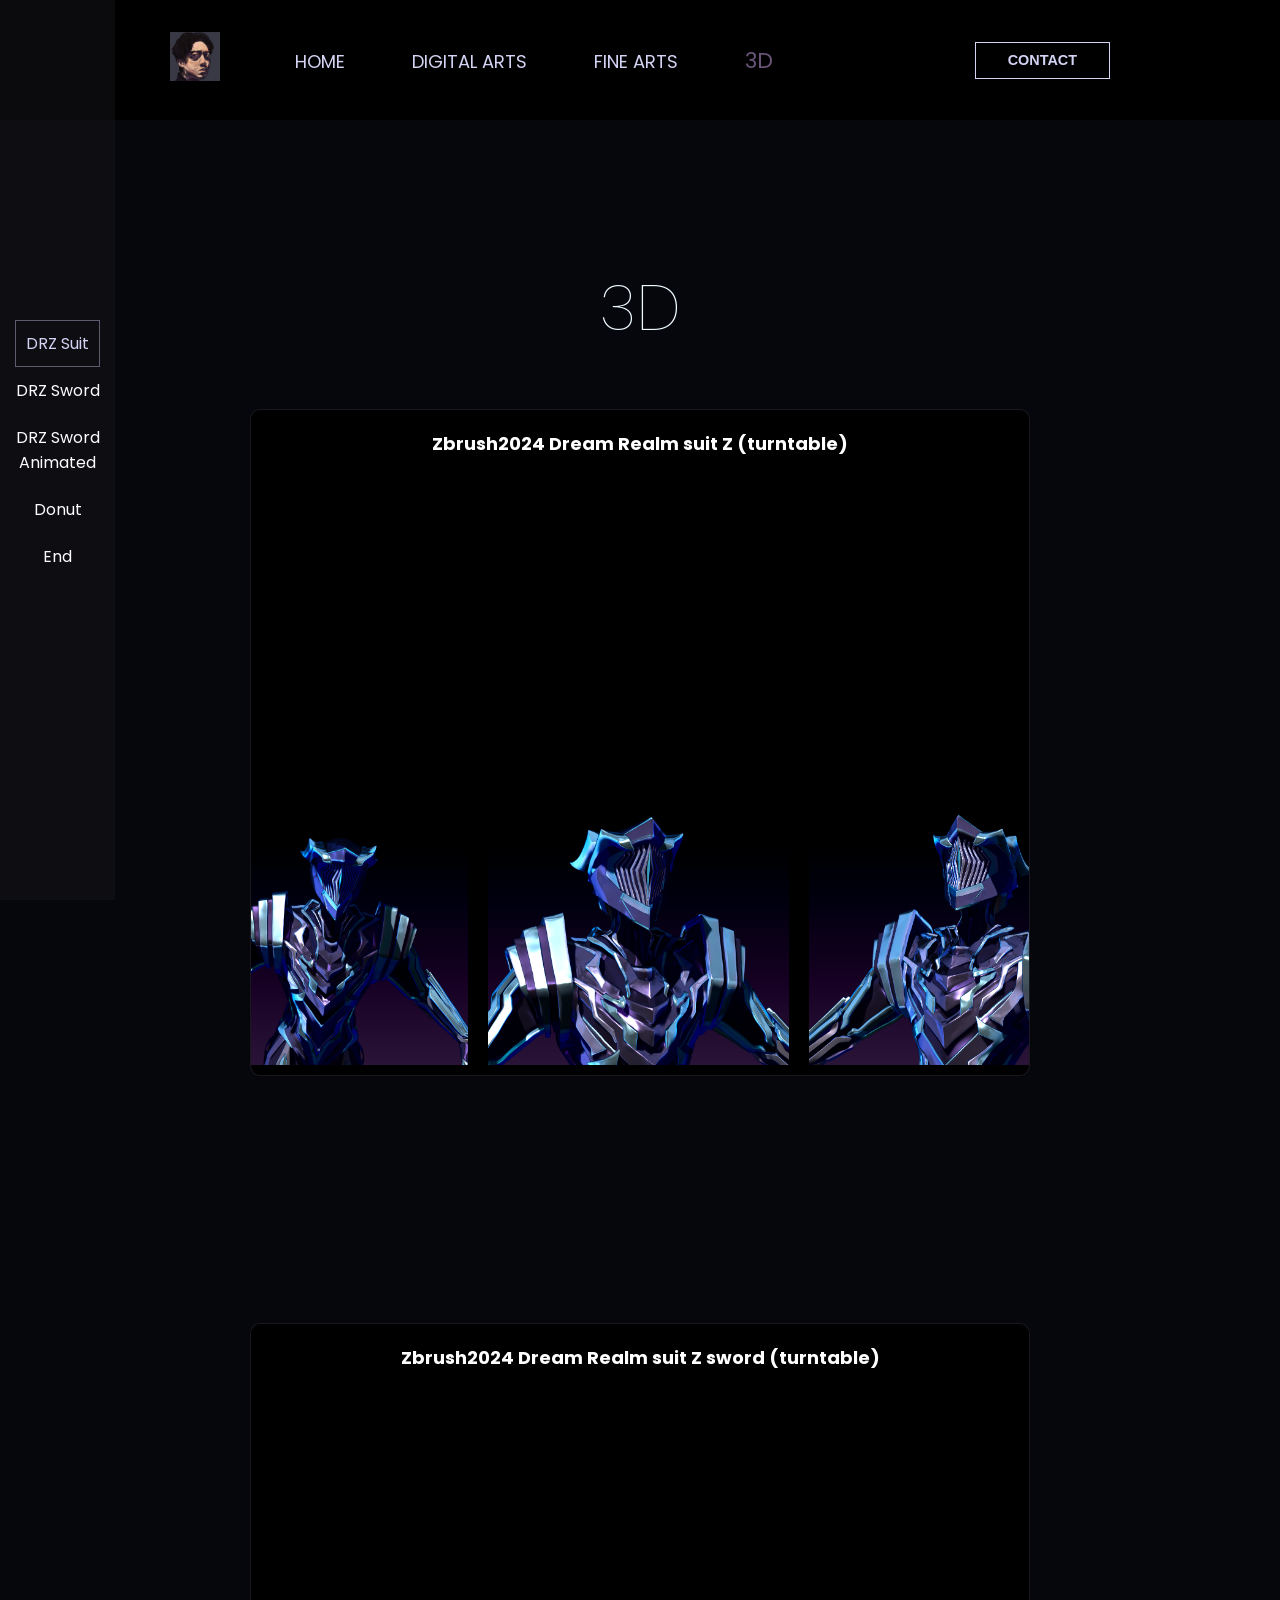
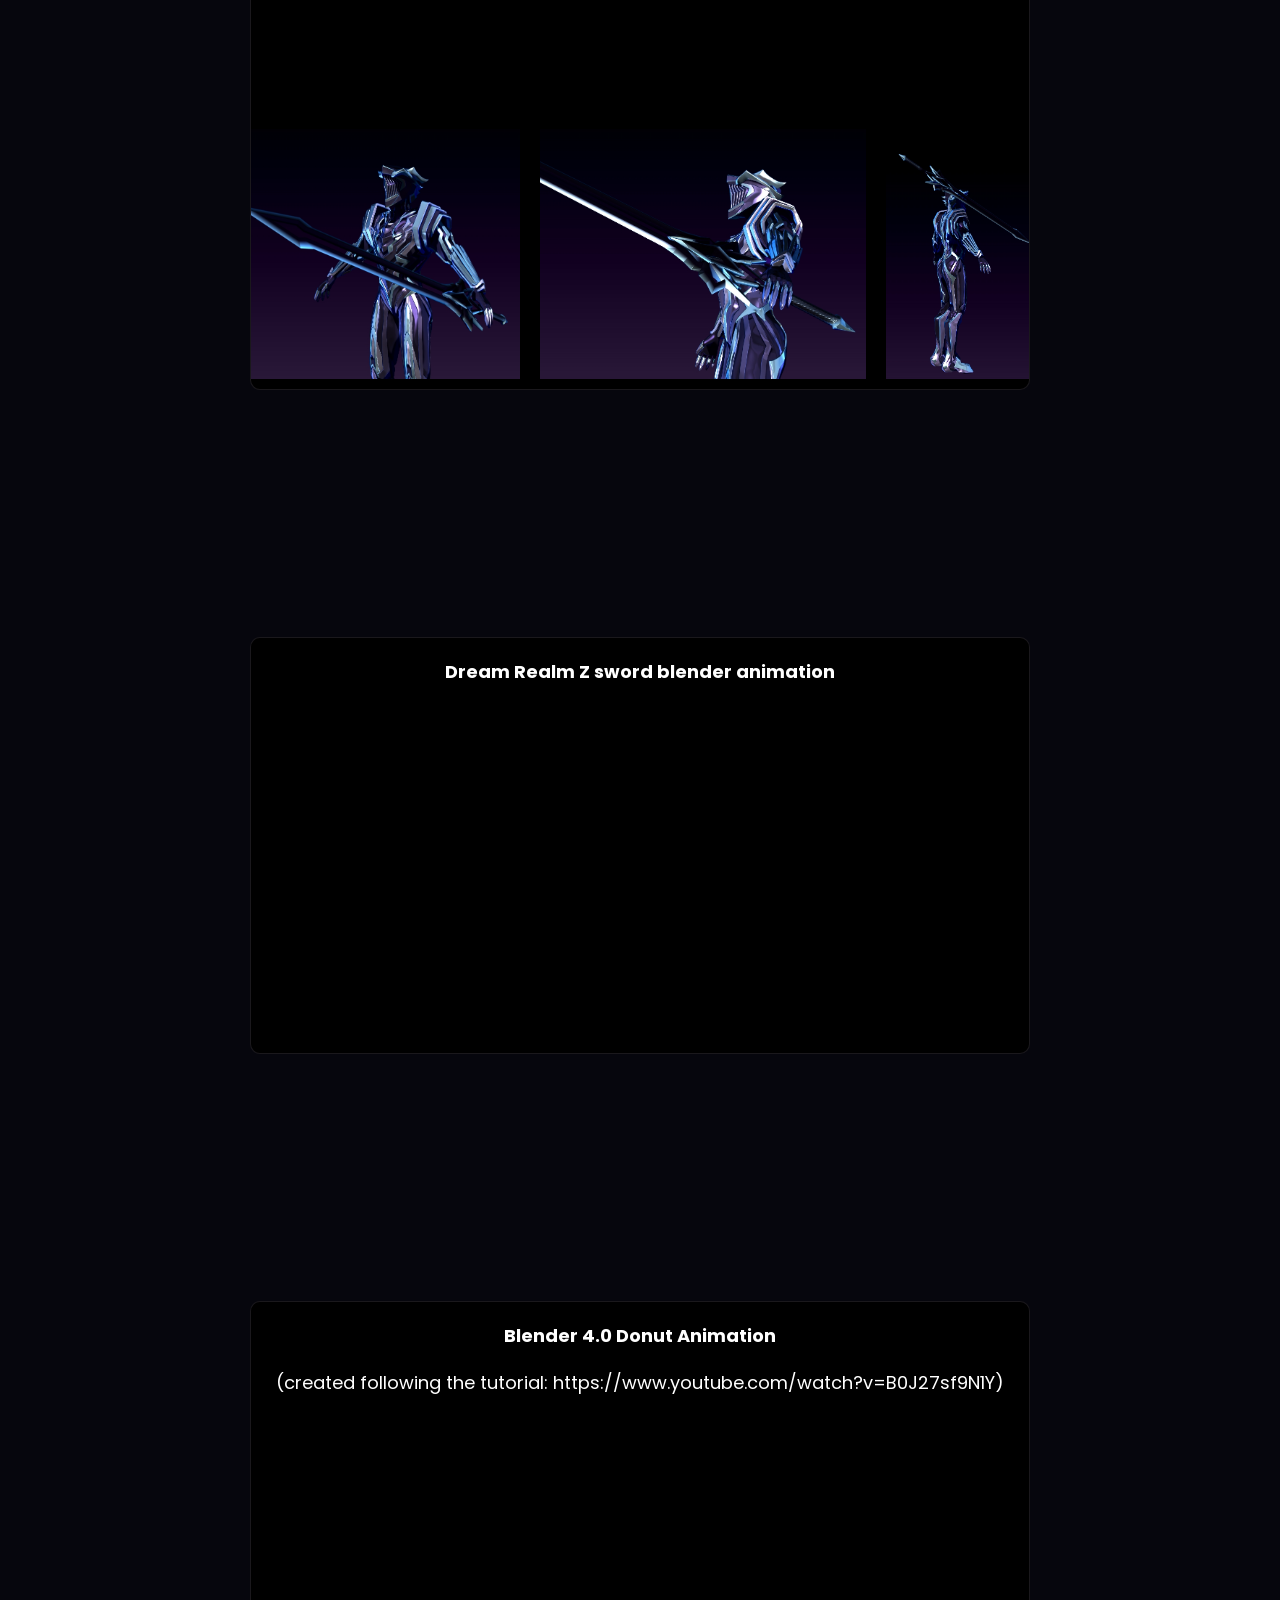
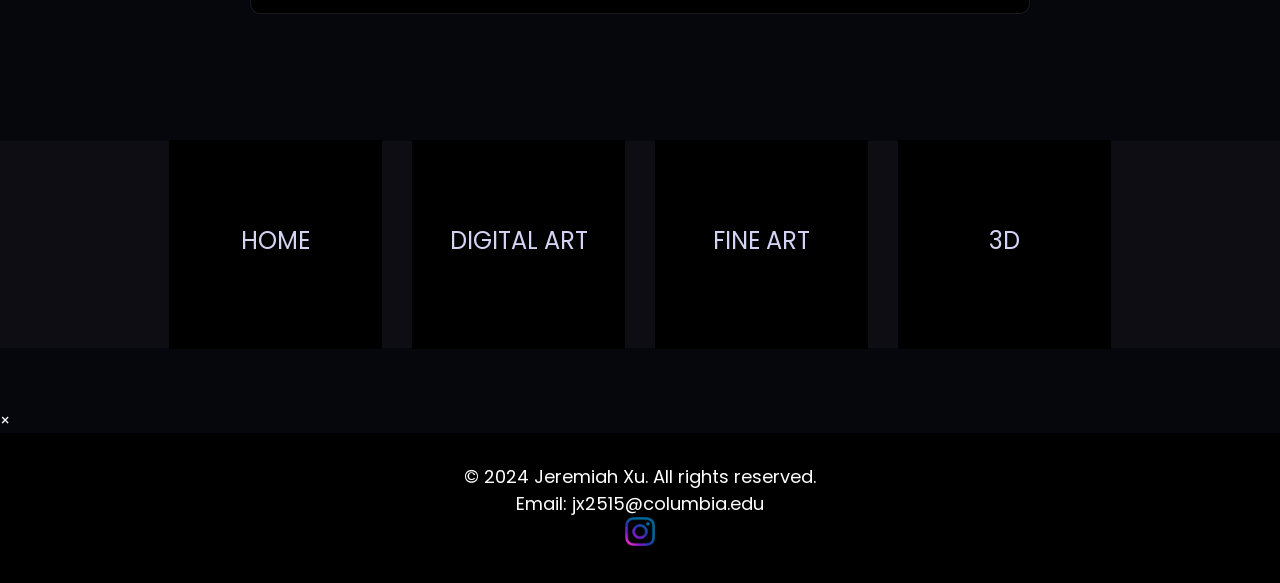
==== 3d.html @ 635a320e "web1.0" ====
<!DOCTYPE html>
<html lang="en">
<head>
    <meta charset="UTF-8">
    <meta name="viewport" content="width=device-width, initial-scale=1.0">
    <title>Fine Arts - Jeremiah Xu</title>
    <link rel="stylesheet" href="https://fonts.googleapis.com/css2?family=Poppins:wght@100;600&family=Lato:wght@400;600&display=swap">
    <link rel="stylesheet" href="styles.css">
    <style>

        .content {
            height: auto;
            padding: 10%px;
            margin-bottom: 0px; /* Adjust this value as needed */
        }

        .services {
            height: auto;
            padding: 0px;
            margin-bottom: 60px; /* Adjust this value as needed */
        }

        body {
            font-family: 'Poppins', sans-serif;
            margin: 0;
            padding: 0;
        }

        .gallery-item {
            flex-direction: column;
            align-items: center;
            justify-content: center;
            overflow: hidden;
            transition: transform 0.3s;
            text-align: center;
            background-color: var(--bgDark);
            color: #ffffff;
            display: inline-block;
            width:75%;
            height:auto;
            padding:10px;
            border: 1px solid rgba(56, 52, 60, 0.467);
            border-radius: 10px;
        }

        .gallery-item:hover {
            transform: scale(1.05);
        }

        .gallery-item figcaption {
            padding: 10px;
            font-size: 18px;
        }

        /* Video and image container styles */
        .media-container {
            display: flex;
            align-items: center;
            justify-content: center;
            gap: 20px; /* Space between video and images */
        }

        .media-container video {
            width: 70%; /* Adjust width as needed */
            max-width: 640px; /* Adjust max-width as needed */
            height: auto; /* Maintain aspect ratio */
            display: flex;
        }

        .media-container .image-container {
            flex: 0 0 calc(33% - 20px);
            display: flex;
            gap: 20px; /* Space between images */
        }

        .media-container .image-container img {
            width: auto; /* Adjust image width as needed */
            height: auto; /* Maintain aspect ratio */
            max-height: 250px;
            display: block;
        }
    </style>
</head>
<body>
    <header>
        <div class="container">
            <nav class="flex items-centre justify-between">
                <div class="left flex justify-right">
                    <div class="logo">
                        <img src="./images/logo2.png" width="50px" alt="logo">
                    </div>
                    <div>
                        <a href="home.html">Home</a>
                        <a href="digital.html">Digital Arts</a>
                        <a href="fineart.html">Fine Arts</a>
                        <a href="3d.html"><span style="color: rgba(220, 180, 255, 0.467); font-size: larger;">3D</span></a>
                    </div>
                </div>
                <div class="right">
                    <button class="btn btn-primary" id="contactBtn">Contact</button>
                </div>
            </nav>
        </div>
    </header>

    <div id="progress-container">
        <div class="progress-item" data-target="#section2">DRZ Suit</div>
        <div class="progress-item" data-target="#section3">DRZ Sword</div>
        <div class="progress-item" data-target="#section4">DRZ Sword Animated</div>
        <div class="progress-item" data-target="#section1">Donut</div>
        <div class="progress-item" data-target="#section5">End</div>
    </div>

    <div class="content" id="section2">
        <h1>3D</h1>
        <figure class="gallery-item">
            <figcaption><strong>Zbrush2024 Dream Realm suit Z (turntable)</strong></figcaption>
            <video width="90%" autoplay muted loop>
                <source src="./images/DRZvideo.mp4" type="video/mp4">
                Your browser does not support the video tag.
            </video>
            <div class="media-container">
                <div class="image-container">
                    <img src="./images/DRZa.png" alt="Portfolio Image 1">
                    <img src="./images/DRZb.png" alt="Portfolio Image 2">
                    <img src="./images/DRZc.png" alt="Portfolio Image 3">
                </div>
            </div>
        </figure>
    </div>

    <div class="content" id="section3">
        <figure class="gallery-item">
            <figcaption><strong>Zbrush2024 Dream Realm suit Z sword (turntable)</strong></figcaption>
            <video width="90%" autoplay muted loop>
                <source src="./images/DRZsword.mp4" type="video/mp4">
                Your browser does not support the video tag.
            </video>
            <div class="media-container">
                <div class="image-container">
                    <img src="./images/DRZman+sword3.jpg" alt="Portfolio Image 2">
                    <img src="./images/DRZman+sword4.jpg" alt="Portfolio Image 3">
                    <img src="./images/DRZman+sword2.jpg" alt="Portfolio Image 4">
                </div>
            </div>
        </figure>
    </div>

    <div class="content" id="section4">
        <figure class="gallery-item">
            <figcaption><strong>Dream Realm Z sword blender animation</strong></figcaption>
            <video width="90%" autoplay muted loop>
                <source src="./images/DRSvideo.mp4" type="video/mp4">
                Your browser does not support the video tag.
            </video>
            <div class="media-container">
                <div class="image-container">
                </div>
            </div>
        </figure>
    </div>

    <div class="content" id="section1">

        <figure class="gallery-item">
            <figcaption><strong>Blender 4.0 Donut Animation</strong></figcaption>
            <figcaption>(created following the tutorial: https://www.youtube.com/watch?v=B0J27sf9N1Y)</figcaption>
            <video width="50%" autoplay muted loop>
                <source src="./images/donuts.mp4" type="video/mp4">
                Your browser does not support the video tag.
            </video>
        </figure>
    </div>


    <section class="services" id="section5">
        <div class="container">
            <div class="services-head"></div>
            <div class="card-grid">
                <div class="card">
                    <a href="home.html"><h2>HOME</h2></a>
                </div>
                <div class="card">
                    <a href="digital.html"><h2>DIGITAL ART</h2></a>
                </div>
                <div class="card">
                    <a href="fineart.html"><h2>FINE ART</h2></a>
                </div>
                <div class="card">
                    <a href="3d.html"><h2>3D</h2></a>
                </div>
            </div>
        </div>
    </section>

    <!-- Modal for image zoom -->
    <div id="myModal" class="modal">
        <span class="close">&times;</span>
        <img class="modal-content" id="img01">
    </div>

    <!--contact Modal structure -->
    <div id="contactModal" class="contactmodal">
        <div class="contactmodal-content">
            <span class="close">&times;</span>
            <h2>Contact Information</h2>
            <p>Email: jx2515@columbia.edu</p>
        </div>
    </div>

    <script>
        document.addEventListener('DOMContentLoaded', () => {
            const modal = document.getElementById('myModal');
            const modalImg = document.getElementById("img01");
            const images = document.querySelectorAll('.gallery-container img');
            const span = document.getElementsByClassName("close")[0];

            images.forEach(img => {
                img.addEventListener('click', () => {
                    modal.style.display = "block";
                    modalImg.src = img.src;
                });
            });

            span.onclick = function() { 
                modal.style.display = "none";
            }

            modal.onclick = function() {
                modal.style.display = "none";
            }

            const progressItems = document.querySelectorAll('.progress-item');

            progressItems.forEach(item => {
                item.addEventListener('click', () => {
                    document.querySelector(item.getAttribute('data-target')).scrollIntoView({
                        behavior: 'smooth'
                    });
                });
            });

            updateProgress(); // Initial update

            window.onscroll = function() { updateProgress(); };

            function updateProgress() {
                const sections = document.querySelectorAll('.content, .services');
                const progressItems = document.querySelectorAll('.progress-item');

                sections.forEach((section, index) => {
                    const rect = section.getBoundingClientRect();
                    const isInView = (rect.top >= 0 && rect.top < window.innerHeight / 2) || 
                                    (rect.bottom >= window.innerHeight / 2 && rect.bottom < window.innerHeight);
                    if (isInView) {
                        progressItems.forEach(item => item.classList.remove('active'));
                        progressItems[index].classList.add('active');
                    }
                });
            }
        });

        document.addEventListener('DOMContentLoaded', () => {
            const modal = document.getElementById('contactModal');
            const btn = document.getElementById('contactBtn');
            const span = document.getElementsByClassName('close')[0];

            // When the user clicks the button, open the modal
            btn.onclick = function() {
                modal.style.display = 'block';
            }

            // When the user clicks on <span> (x), close the modal
            span.onclick = function() {
                modal.style.display = 'none';
            }

            // When the user clicks anywhere outside of the modal, close it
            window.onclick = function(event) {
                if (event.target == modal) {
                    modal.style.display = 'none';
                }
            }
        });
        
        let isScrolling;

        window.addEventListener('scroll', () => {
            const progressContainer = document.getElementById('progress-container');

            // Add the visible class when scrolling
            progressContainer.classList.add('visible');

            // Clear our timeout throughout the scroll
            window.clearTimeout(isScrolling);

            // Set a timeout to run after scrolling ends
            isScrolling = setTimeout(() => {
                // Remove the visible class when scrolling stops
                progressContainer.classList.remove('visible');
            }, 1000); // Adjust the timeout duration as needed
        });

        // Add hover event listeners to keep the progress bar visible on hover
        const progressContainer = document.getElementById('progress-container');

        progressContainer.addEventListener('mouseover', () => {
            progressContainer.classList.add('visible');
        });

        progressContainer.addEventListener('mouseout', () => {
            // Only remove the visible class if not scrolling
            if (!isScrolling) {
                progressContainer.classList.remove('visible');
            }
        });

    </script>

    <footer>
        <div class="container">
            <p>&copy; 2024 Jeremiah Xu. All rights reserved.</p>
            <p>Email: jx2515@columbia.edu</p>
            <div class="socials">
                <a href="#"><img src="./images/ins.png" width="30px" alt="Instagram"></a>
            </div>
        </div>
    </footer>
</body>
</html>
---- styles.css ----
@import 'utilities.css';

        :root {
            --primary: rgb(211, 211, 244);
            --bgDark: rgb(0, 0, 0);
            --white: rgb(253, 253, 253);
            --secondary: rgb(6, 6, 13);
            --bgLight: #effcfe;
        }

        * {
            padding: 0;
            margin: 0;
            box-sizing: border-box;
            -webkit-font-smoothing: antialiased;
        }

        body {
            font-family: 'Poppins', sans-serif;
            background-color:var(--secondary);
            color: var(--white);
        }

        /* Apply this to remove underline from links within any part of the document */
        a {
            text-decoration: none;
        }

        .container {
            max-width: 100%;
            padding: 0 170px;
            margin: 0 auto;
            text-align: center;
            font-size: 18px;
        }

        .container nav .left a {
            padding: 10px 15px; /* Adjust the values as needed */
            display: inline-block; /* Ensures the padding applies correctly */
            text-decoration: none; /* Removes the underline for links */
            color: var(--primary); /* Set the link color */
        }
        
        header {
            background-color: var(--bgDark);
            clip-path: polygon(0 0, 100% 0, 100% 100%, 0 100%);
        }

        header nav {
            padding: 2rem 0;
        }

        header nav .left {
            display: flex;
            align-items: center;
        }

        header nav .left .logo {
            padding-left: 0px;
            margin-right: 60px;
        }

        header nav .left a {
            color: var(--white);
            text-decoration: none;
            margin-right: 2rem;
            text-transform: uppercase;
            transition: all .2s ease;
        }

        header nav .left a:hover {
            color: var(--primary);
        }

        .hero {
            padding-top: 6rem;
            padding-bottom: 6rem;
            background-color: rgb(7, 4, 17); 
            margin-bottom: 3rem;
        }

        .hero .left img {
            width: 450px;
            float: right;
            margin-right: 6rem;
        }

        .hero .right {
            color: var(--white); /* Ensure the text is visible on a black background */
            margin-top: -7rem;
        }

        .hero .right h6 {
            font-size: 1.6rem;
            color: var(--primary);
            margin-bottom: 0.5rem;
        }

        .hero .right h1 {
            font-size: 4rem;
            font-weight: 100;
            line-height: 1.2;
            margin-bottom: 2rem;
        }

        .hero .right h3 {
            font-size: 1.2rem;
            font-weight: 150;
            color: var(--primary);
            margin-bottom: 0.5rem;
        }

        .content{
            padding: 120px;
            text-align: center;
            margin-bottom: 200px
        }

        .services {
            height: auto;
            padding: 30px;
            margin-bottom: 200px; /* Adjust this value as needed */
        }

        .content h1{
            padding: 30px;
            font-size: 4rem;
            font-weight: 100;
            line-height: 1.2;
            margin-bottom: 2rem;
            text-align: center;
            color: var(--bgLight)
        }


        .hero .right h1 span {
            color: var(--primary);
        }

        .hero .right p {
            line-height: 1.9;
            margin-bottom: 2rem;
        }

        .btn {
            padding: 0.6rem 2rem;
            font-size: 0.9rem;
            font-weight: 600;
            border: 1px solid transparent;
            outline: none;
            cursor: pointer;
            text-transform: uppercase;
            transition: all .2s ease;
        }

        .btn-primary:hover {
            background-color: var(--primary);
            color: var(--secondary);
        }

        .btn-primary {
            background: transparent;
            border-color: var(--primary);
            color: var(--primary);
        }

        .btn-secondary {
            background: transparent;
            color: var(--primary);
            border-color: var(--primary);
        }

        .btn-secondary:hover {
            background: var(--primary);
            color: var(--secondary);
        }


        .flex {
            display: flex;
        }

        .items-centre {
            align-items: center;
        }

        .justify-between {
            justify-content: space-between;
        }

        .justify-center {
            justify-content: center;
        }

        .justify-right {
            justify-content: right;
        }

        .flex-1 {
            flex: 1;
        }

        section {
            padding: 6rem;
        }

        section.about h1 {
            margin-bottom: 1rem;
            font-size: 1.6rem;
            font-weight: 600;
        }

        section.about h1 span {
            color: var(--primary);
        }

        section.about h3 {
            font-size: 1rem;
            margin-bottom: 1rem;
            font-weight: 600;
        }

        section.about p {
            font-family: 'Lato', sans-serif;
            color: var(--secondary);
            line-height: 1.9rem;
            margin-bottom: 2rem;
        }

        section.about .socials {
            display: center;
        }

        section.about .socials a {
            display: center;
            align-items: center;
            justify-content: center;
            width: 40px;
            height: 40px;
            margin-right: 0.8rem;
            border-radius: 50%;
            transition: background 0.2s ease;
        }

        section.about .socials a:hover {
            background: var(--primary);
        }

        section.services {
            background: rgba(24, 23, 26, 0.472);
        }

        .services-head {
            color: var(--primary);
            text-align: center;
        }

        .services-head + p {
            color: var(--white);
            font-family: 'Lato', sans-serif;
            text-align: center;
        }

        section.services .card-grid {
            display: grid;
            grid-template-columns: repeat(4, 1fr);
            column-gap: 2rem;
        }

        section.services .card-grid .card {
            background: var(--bgDark);
            position: relative;
            display: flex;
            justify-content: center;  /* Horizontally centers the content */
            align-items: center;  /* Vertically centers the content */
            flex-direction: column;  /* Ensures text stacks vertically */
            transition: all .2s ease;
            box-shadow: 0 0 0 1px var(--bgDark);
            padding-top: 49%;  /* This maintains a 1:1 aspect ratio */
            padding-bottom: 49%;
            height: 0;
            overflow: hidden;  /* Ensures content doesn't overflow the card */
            text-align: center;
        }
        

        section.services .card-grid .card img {
            position: absolute;
            top: -1.5rem;
            left: 50%;
            transform: translateX(-50%);
            color: var(--secondary);
        }

        section.services .card-grid .card h2 {
            font-weight: 400;
            font-size: 1.5rem;
            margin-bottom: 0.5rem;
            color: var(--primary)
        }

        section.services .card-grid .card p {
            font-family: 'Lato', sans-serif;
            color: var(--white);
            line-height: 1.6;
        }

        section.services .card-grid .card:hover {
            background: var(--primary);
        }

        section.services .card-grid .card:hover h2 {
            color: var(--white);
        }

        section.services .card-grid .card:hover p {
            color: var(--white);
        }

        #progress-container {
            position: fixed;
            height: 100%;
            width: 9%;
            top: 0;
            left: 0;
            background: rgba(24, 23, 26, 0.472);
            z-index: 1000;
            display: flex;
            flex-direction: column;
            justify-content: center;
            align-items: center;
            transition: opacity 0.5s; /* Smooth transition for visibility */
            opacity: 0; /* Hidden by default */
        }
        
        #progress-container.visible,
        #progress-container:hover {
            opacity: 1; /* Visible when scrolling or hovered */
        }
        

        .progress-item {
            padding: 10px;
            text-align: center;
            cursor: pointer;
            transition: background 0.3s;
            border: 1px solid transparent;
        }

        .progress-item.active {
            background: transparent;
            color: var(--primary);
            border-color: rgba(190, 182, 220, 0.467);
        }

        .progress-item:hover {
            background: transparent;
            color: var(--primary);
            border-color: rgba(190, 182, 220, 0.467);
        }

        /* fineart */
        .fineart .p1 img{
            width: 1000px;
            padding-left: 100px;
        }

        .fineart h1{
            padding-left: 500px;
        }

        .fineart{
            background-color: var(--secondary);
        }

        footer {
            background-color: #000000;
            color: #fff;
            padding: 30px 0;
            text-align: center;
        }
        footer .container {
            display: flex;
            flex-direction: column;
            align-items: center;
            justify-content: center;
        }
        footer .socials a {
            margin: 0 10px;
        }

        /* Modal styles */
        .contactmodal {
            display: none; /* Hidden by default */
            position: fixed; /* Stay in place */
            z-index: 1000; /* Sit on top */
            left: 0;
            top: 0;
            width: 100%; /* Full width */
            height: 100%; /* Full height */
            overflow: auto; /* Enable scroll if needed */
            background-color: rgba(0, 0, 0, 0.9); /* Black w/ opacity */
        }

        .contactmodal-content {
            background-color: var(--bgDark);
            color: var(--white);
            margin: 15% auto; /* 15% from the top and centered */
            padding: 20px;
            border: 1px solid var(--primary);
            width: 80%; /* Could be more or less, depending on screen size */
            border-radius: 10px;
            text-align: center;
        }

        .contactclose {
            color: var(--white);
            float: right;
            font-size: 28px;
            font-weight: bold;
            cursor: pointer;
        }

        .contactclose:hover,
        .contactclose:focus {
            color: var(--primary);
            text-decoration: none;
            cursor: pointer;
        }


/* Media Queries for Responsive Design */

@media (max-width: 1200px) {
    .container {
        max-width: 960px;
    }

    .hero .left img {
        width: 350px;
        margin-right: 4rem;
    }

    .hero .right h1 {
        font-size: 3rem;
    }
}

@media (max-width: 992px) {
    .container {
        max-width: 720px;
    }

    header nav .left .logo {
        padding-left: 1rem;
        margin-right: 1rem;
    }

    header nav .left a {
        margin-right: 1rem;
    }

    .hero {
        flex-direction: column;
        text-align: center;
    }

    .hero .left img {
        width: 300px;
        margin-right: 0;
        margin-bottom: 2rem;
    }

    .hero .right {
        margin-top: 0;
    }
}

@media (max-width: 768px) {
    .container {
        max-width: 540px;
    }

    section {
        padding: 4rem 2rem;
    }

    section.services .card-grid {
        grid-template-columns: 1fr;
    }

    header nav .left a {
        margin-right: 0.5rem;
    }

    .hero .right h1 {
        font-size: 2.5rem;
    }
}

@media (max-width: 576px) {
    .container {
        max-width: 100%;
        padding: 0 1rem;
    }

    header nav .left .logo {
        padding-left: 0.5rem;
        margin-right: 0.5rem;
    }

    .hero {
        padding-top: 3

    }
}
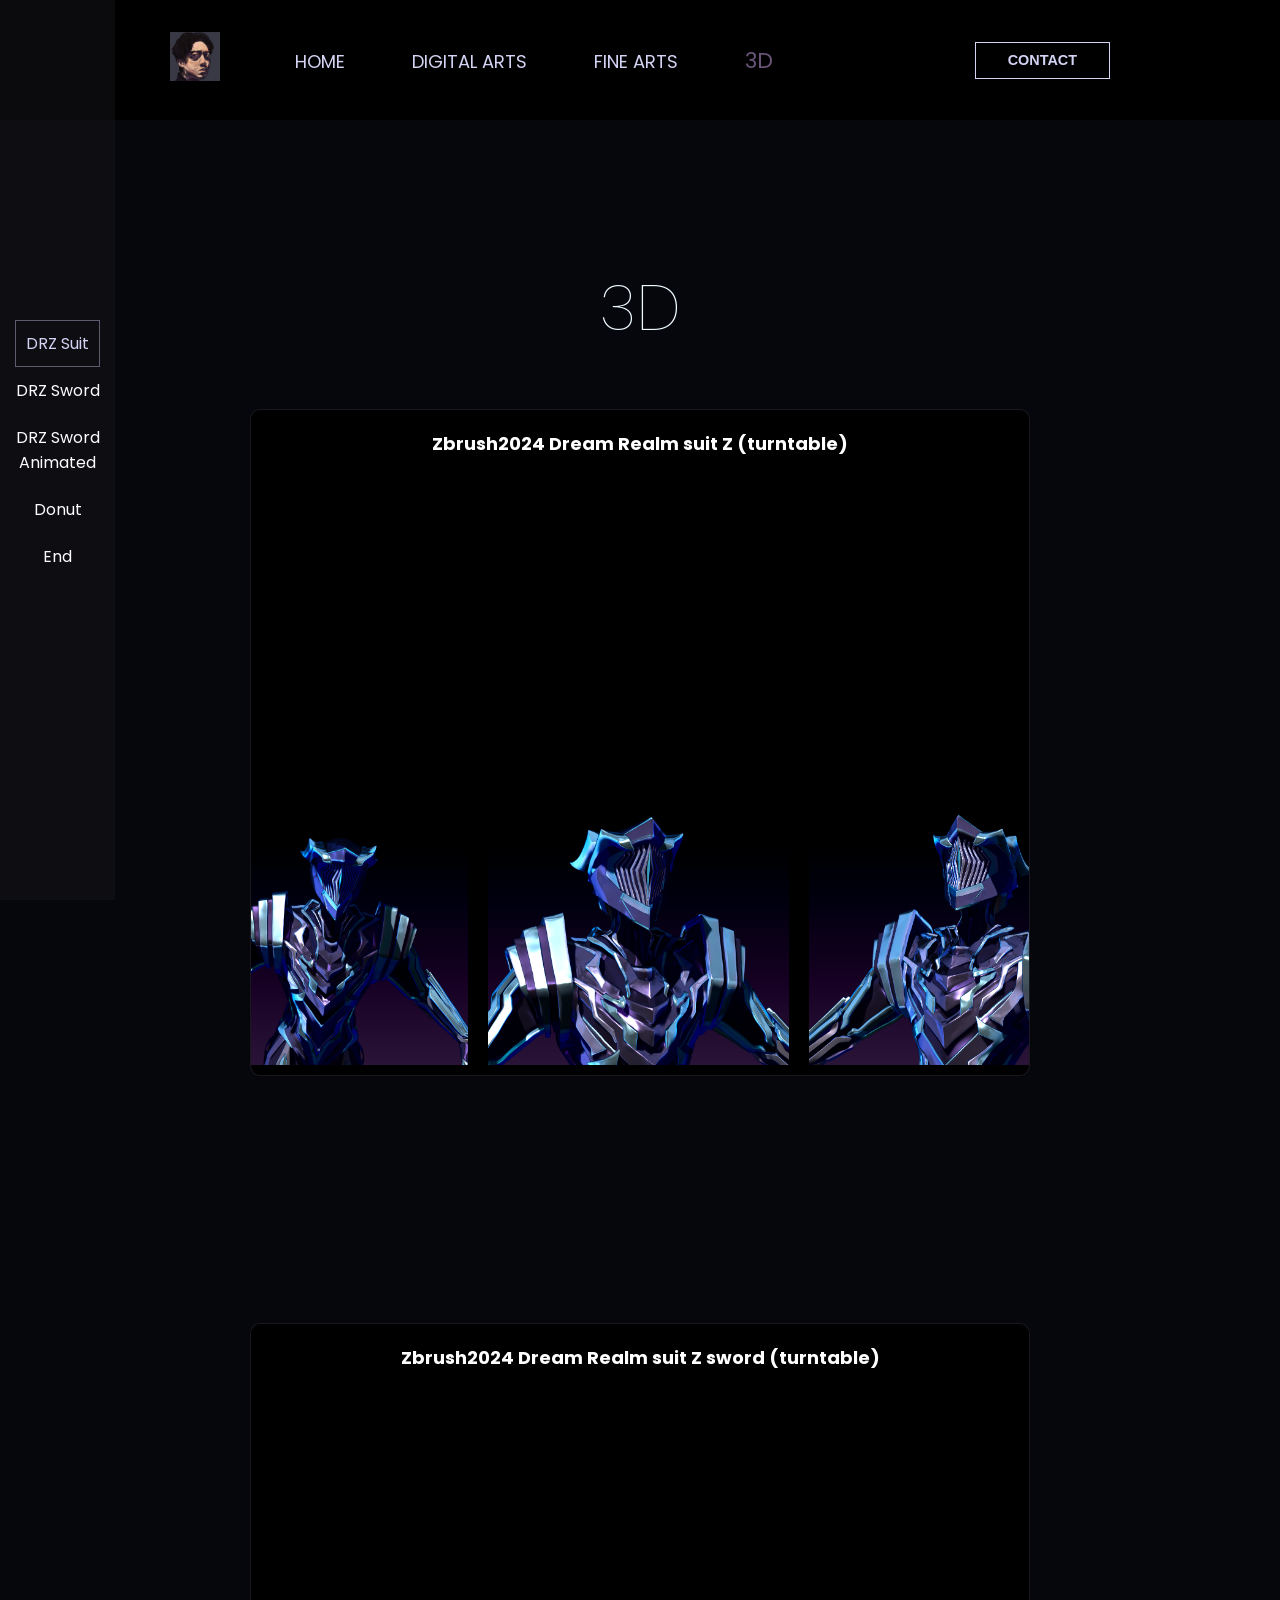
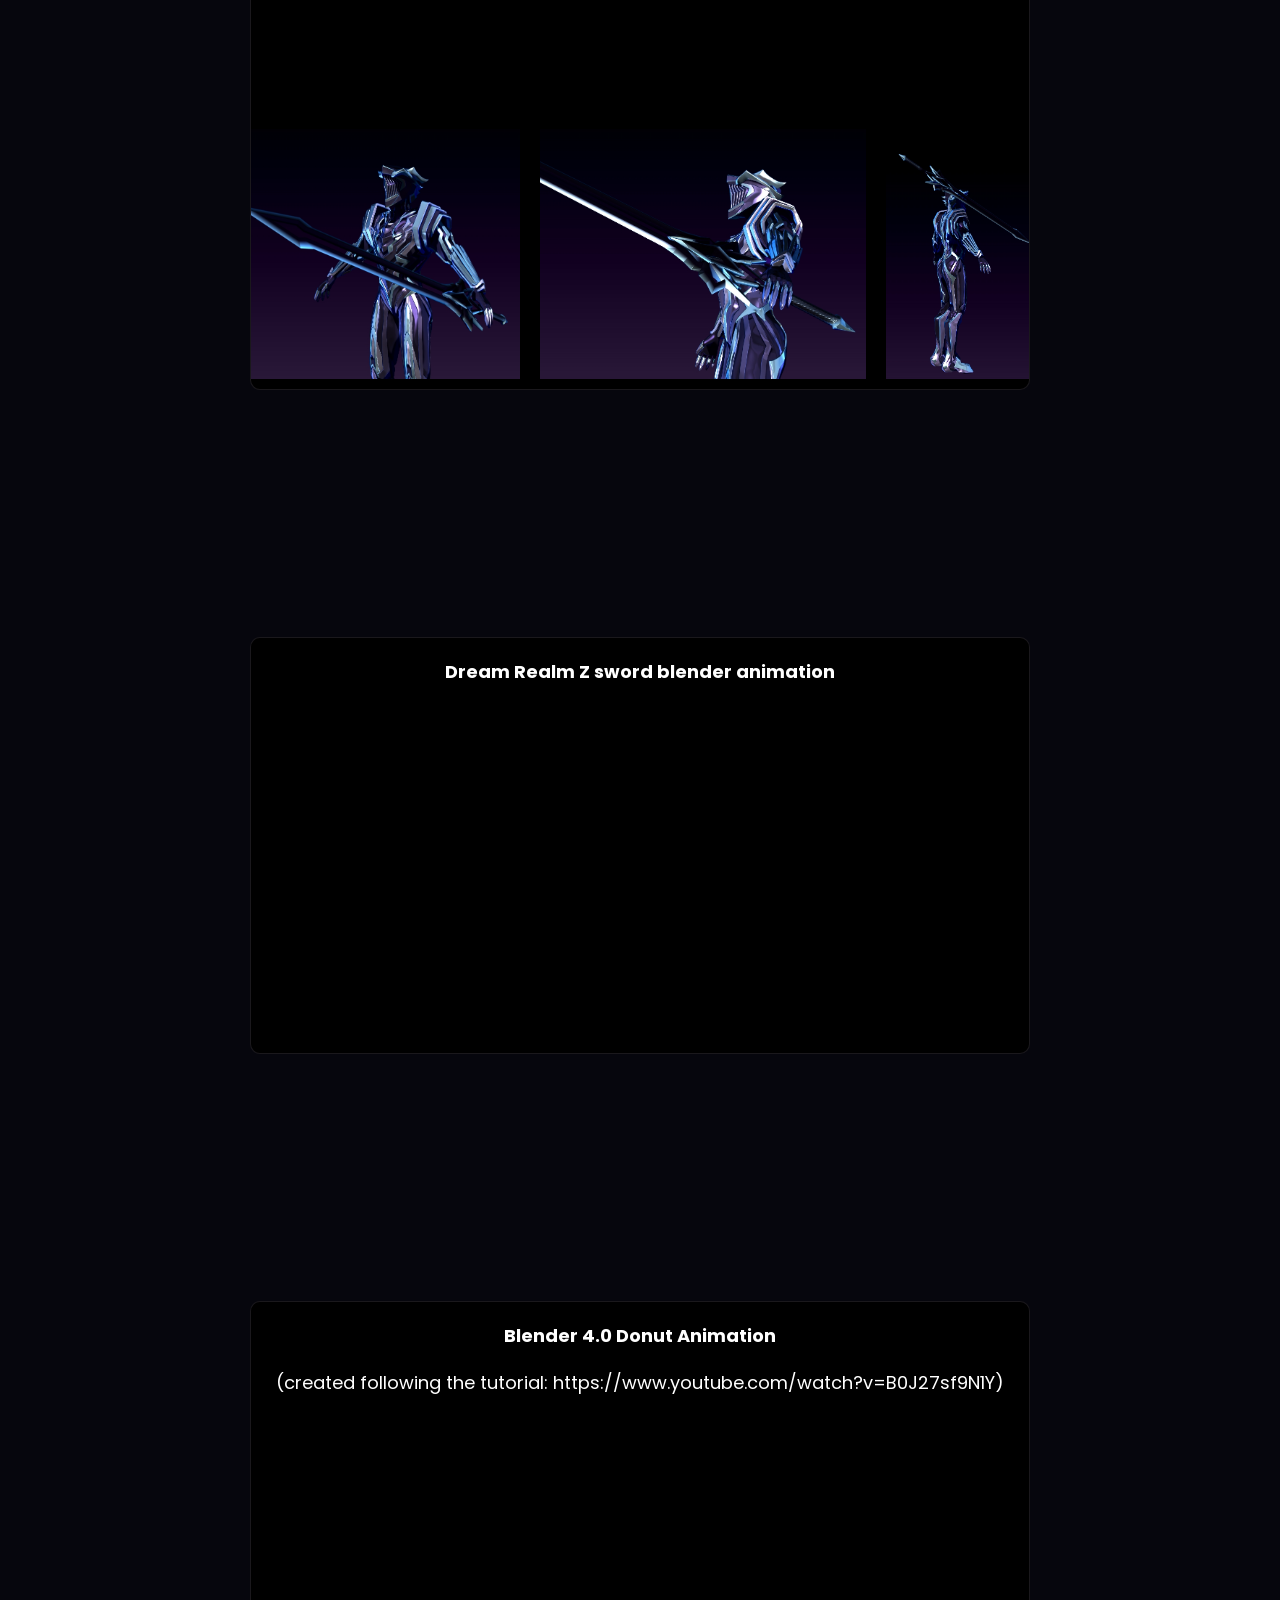
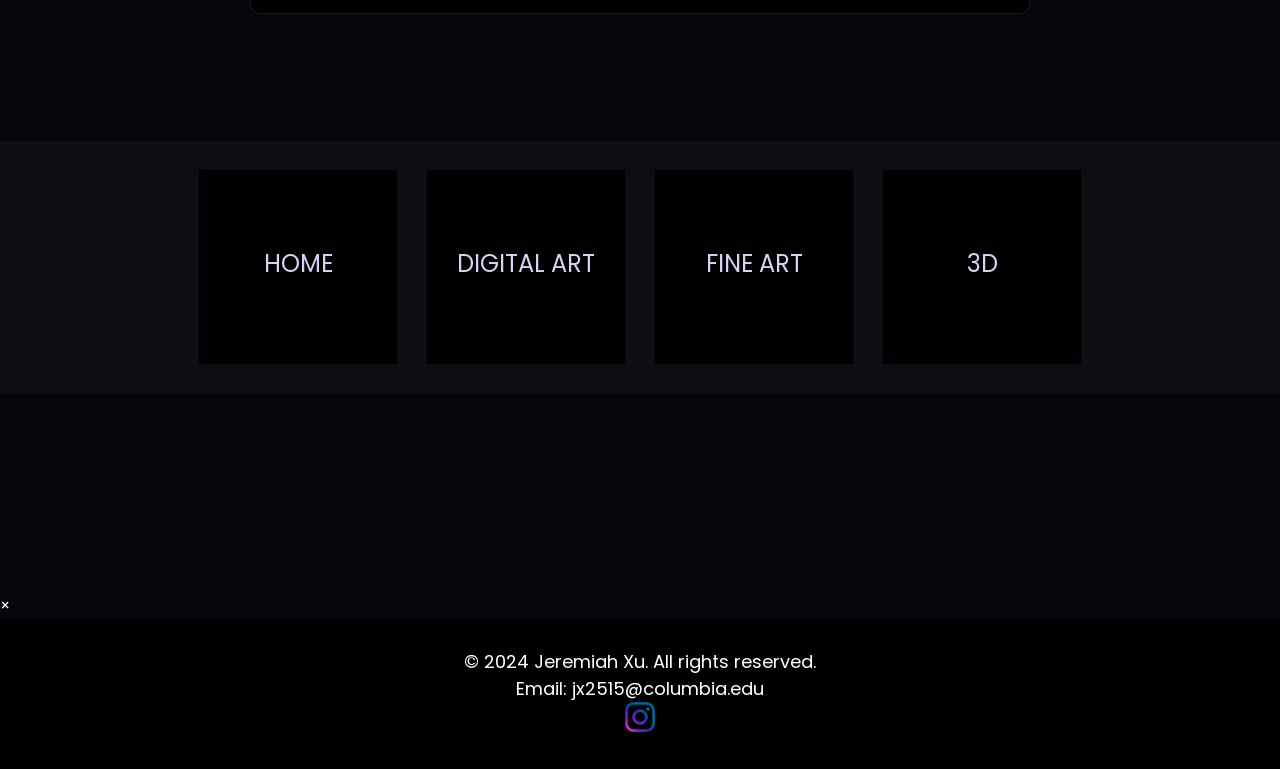
==== commit c2e866ab: "Update 3d.html" ====
--- a/3d.html
+++ b/3d.html
@@ -12,12 +12,6 @@
             height: auto;
             padding: 10%px;
             margin-bottom: 0px; /* Adjust this value as needed */
-        }
-
-        .services {
-            height: auto;
-            padding: 0px;
-            margin-bottom: 60px; /* Adjust this value as needed */
         }
 
         body {
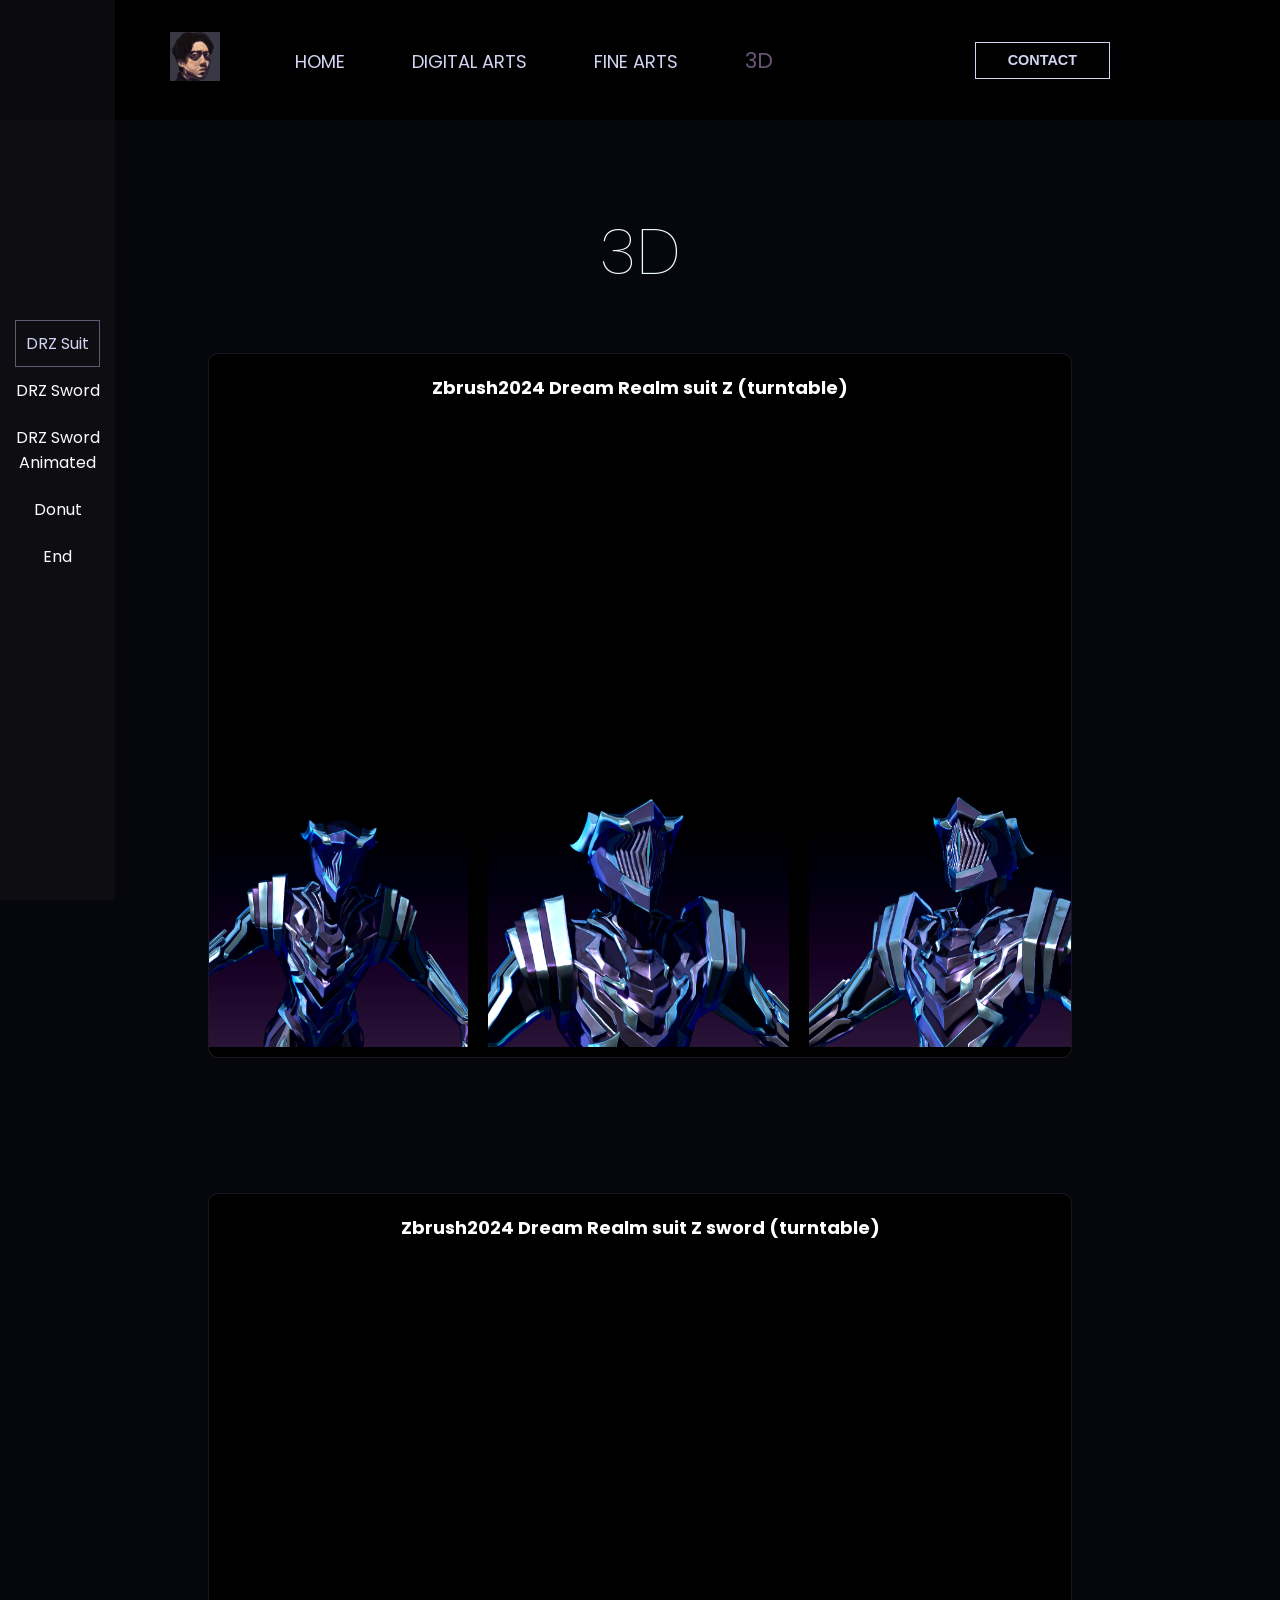
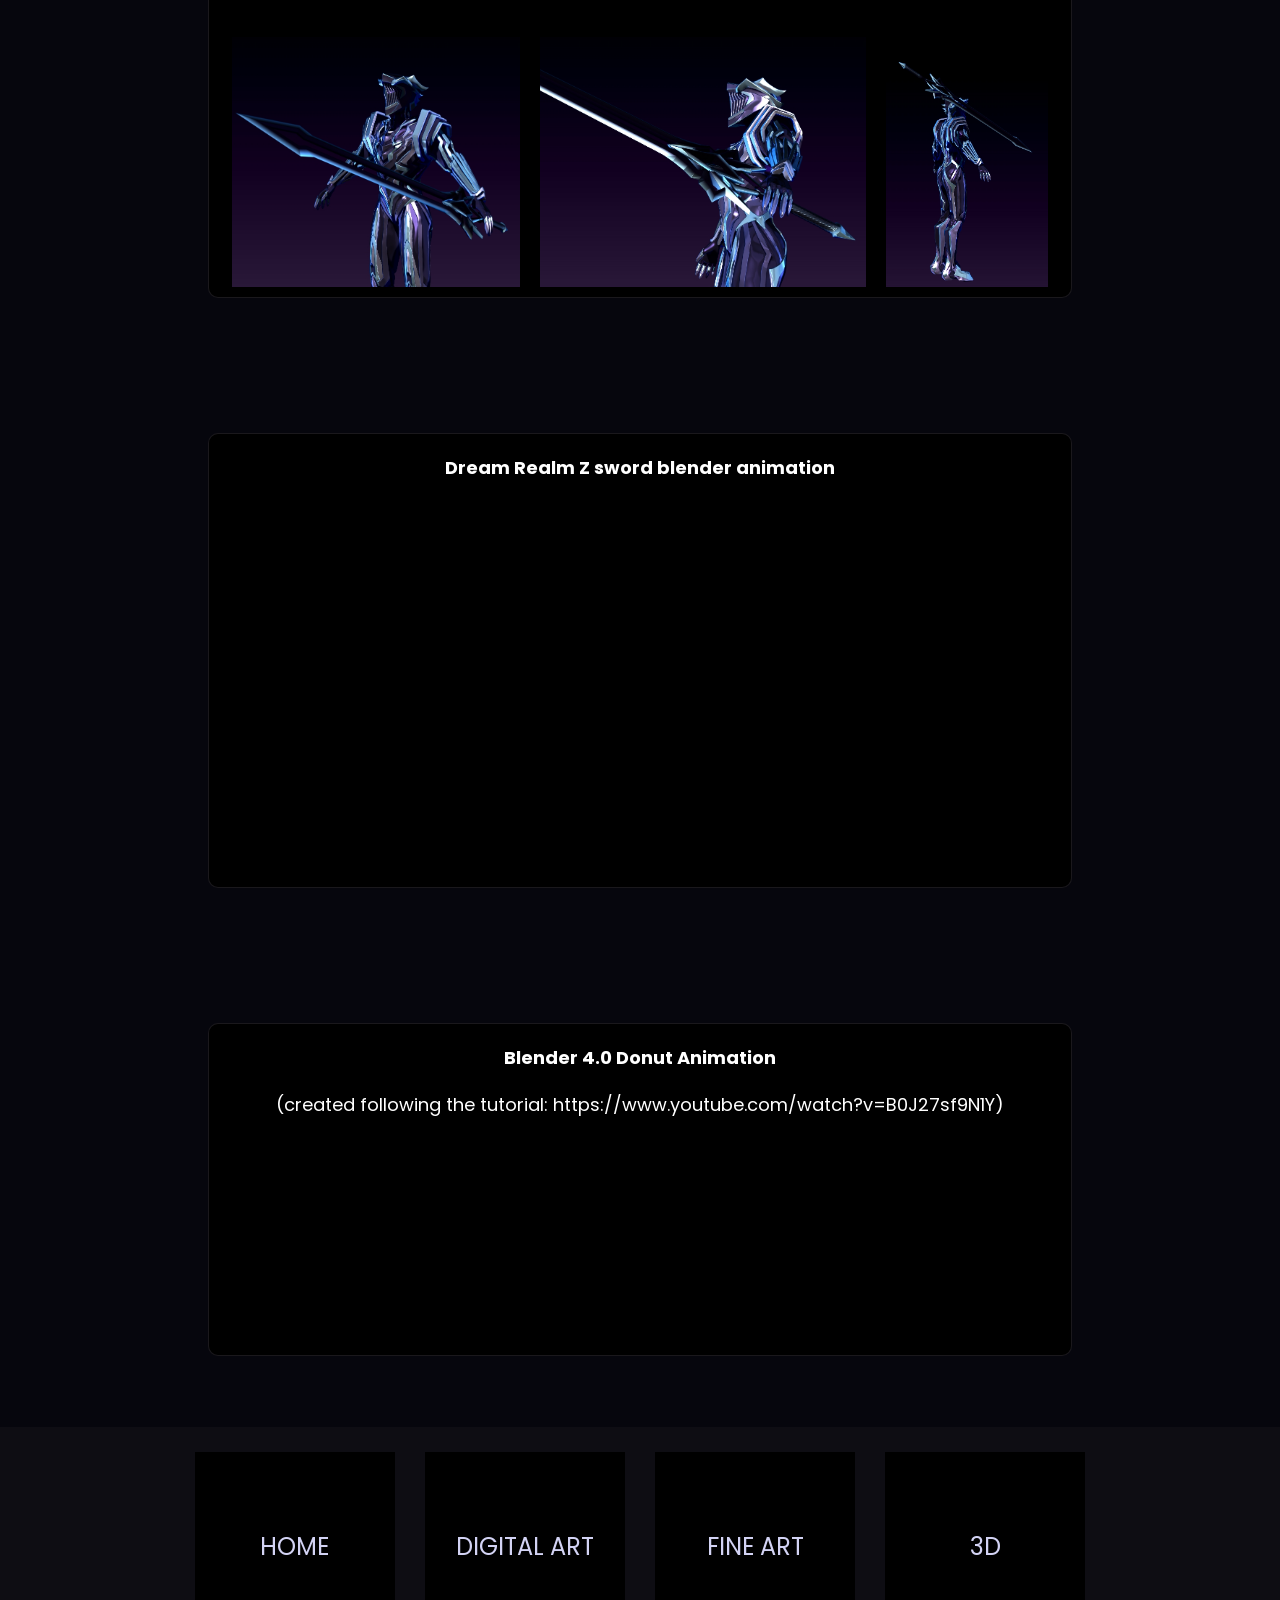
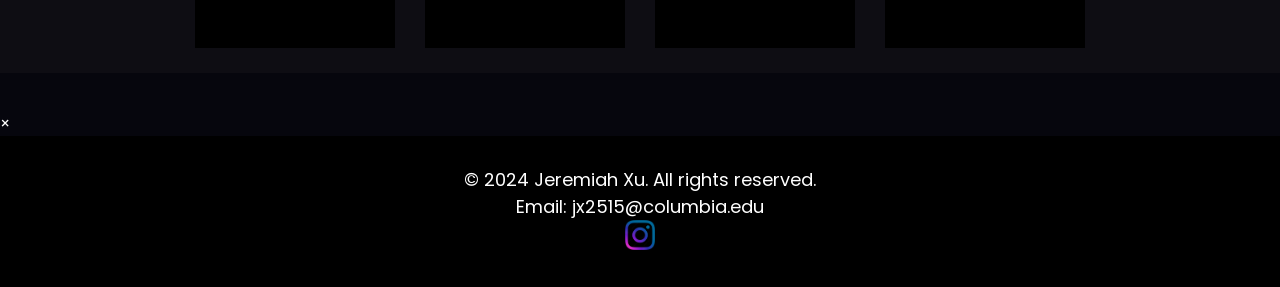
==== commit 529f5786: "Update 3d.html" ====
--- a/3d.html
+++ b/3d.html
@@ -7,12 +7,6 @@
     <link rel="stylesheet" href="https://fonts.googleapis.com/css2?family=Poppins:wght@100;600&family=Lato:wght@400;600&display=swap">
     <link rel="stylesheet" href="styles.css">
     <style>
-
-        .content {
-            height: auto;
-            padding: 10%px;
-            margin-bottom: 0px; /* Adjust this value as needed */
-        }
 
         body {
             font-family: 'Poppins', sans-serif;
--- a/styles.css
+++ b/styles.css
@@ -111,15 +111,15 @@
         }
 
         .content{
-            padding: 120px;
-            text-align: center;
-            margin-bottom: 200px
+            padding: 5%;
+            text-align: center;
+            margin-bottom: 0px;
         }
 
         .services {
             height: auto;
-            padding: 30px;
-            margin-bottom: 200px; /* Adjust this value as needed */
+            padding: 2%;
+            margin-bottom: 3%; /* Adjust this value as needed */
         }
 
         .content h1{
@@ -513,4 +513,4 @@
         padding-top: 3
 
     }
-}+}
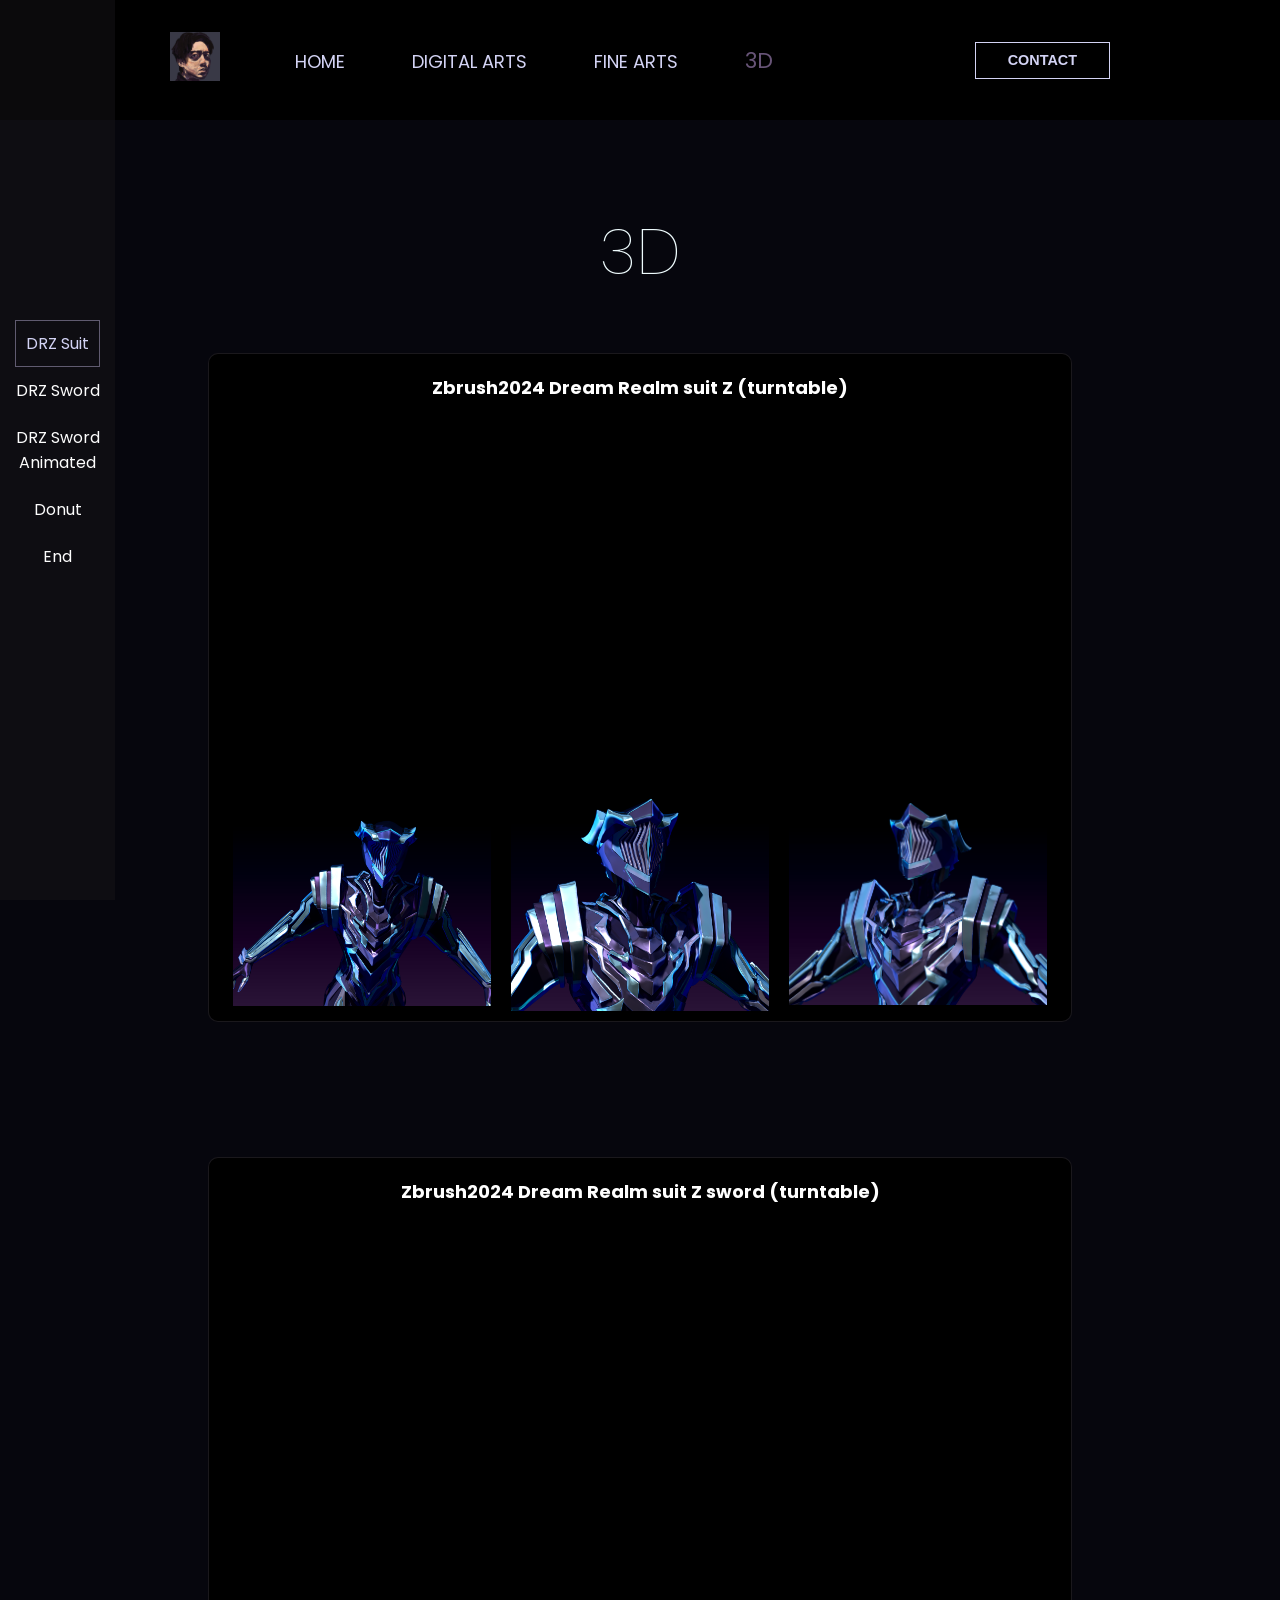
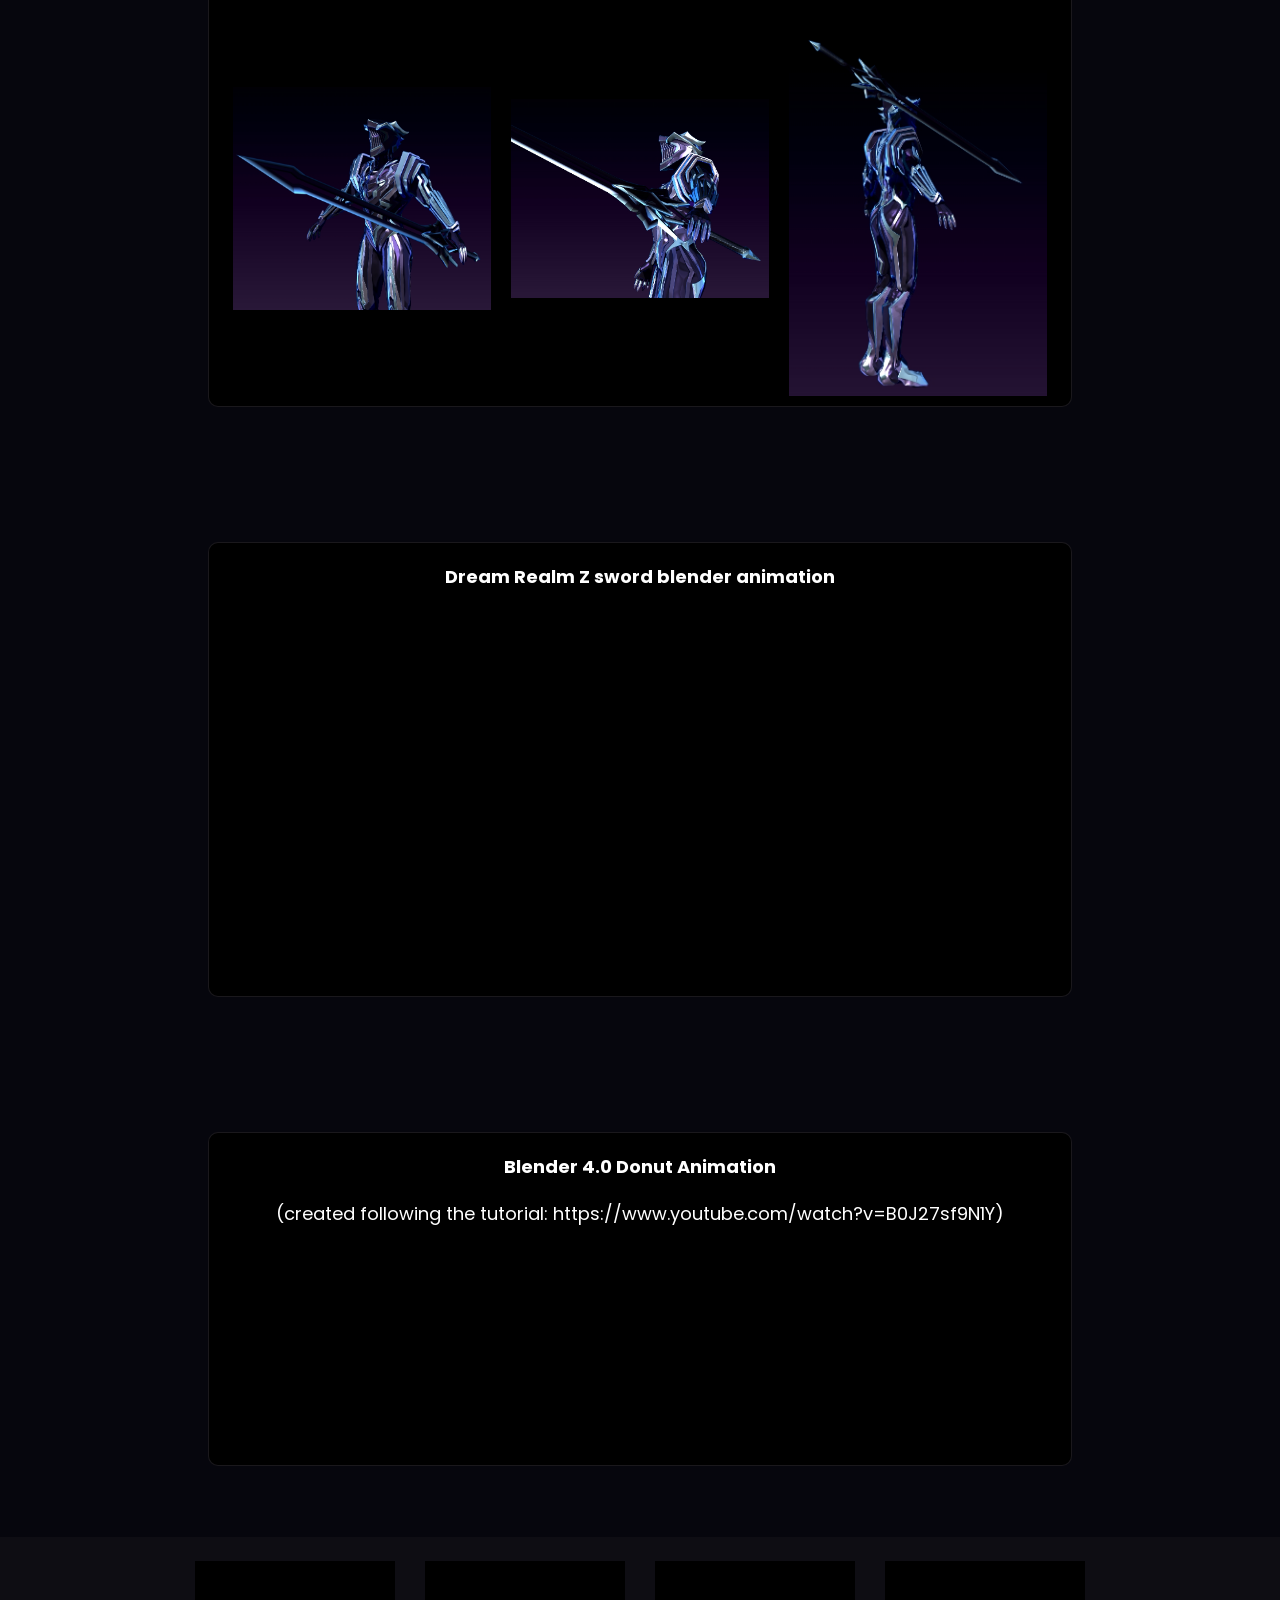
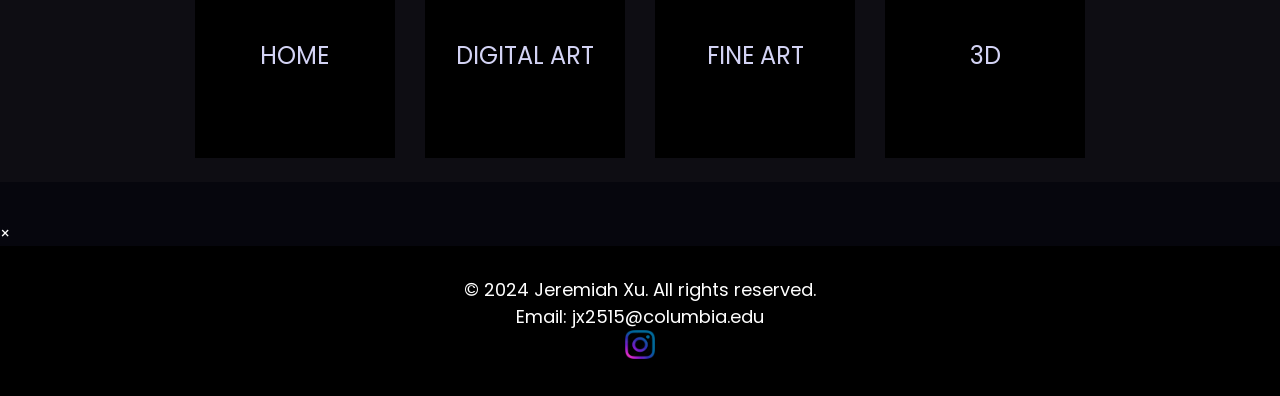
==== commit c0c542be: "Update 3d.html" ====
--- a/3d.html
+++ b/3d.html
@@ -56,15 +56,17 @@
         }
 
         .media-container .image-container {
-            flex: 0 0 calc(33% - 20px);
             display: flex;
+            flex-wrap: wrap;
             gap: 20px; /* Space between images */
+            justify-content: center;
         }
 
         .media-container .image-container img {
-            width: auto; /* Adjust image width as needed */
+            flex: 1 1 calc(33% - 20px); /* Flex-grow, flex-shrink, and flex-basis */
+            max-width: calc(33% - 20px); /* Ensure images don't exceed their container */ 
             height: auto; /* Maintain aspect ratio */
-            max-height: 250px;
+            object-fit: contain;
             display: block;
         }
     </style>
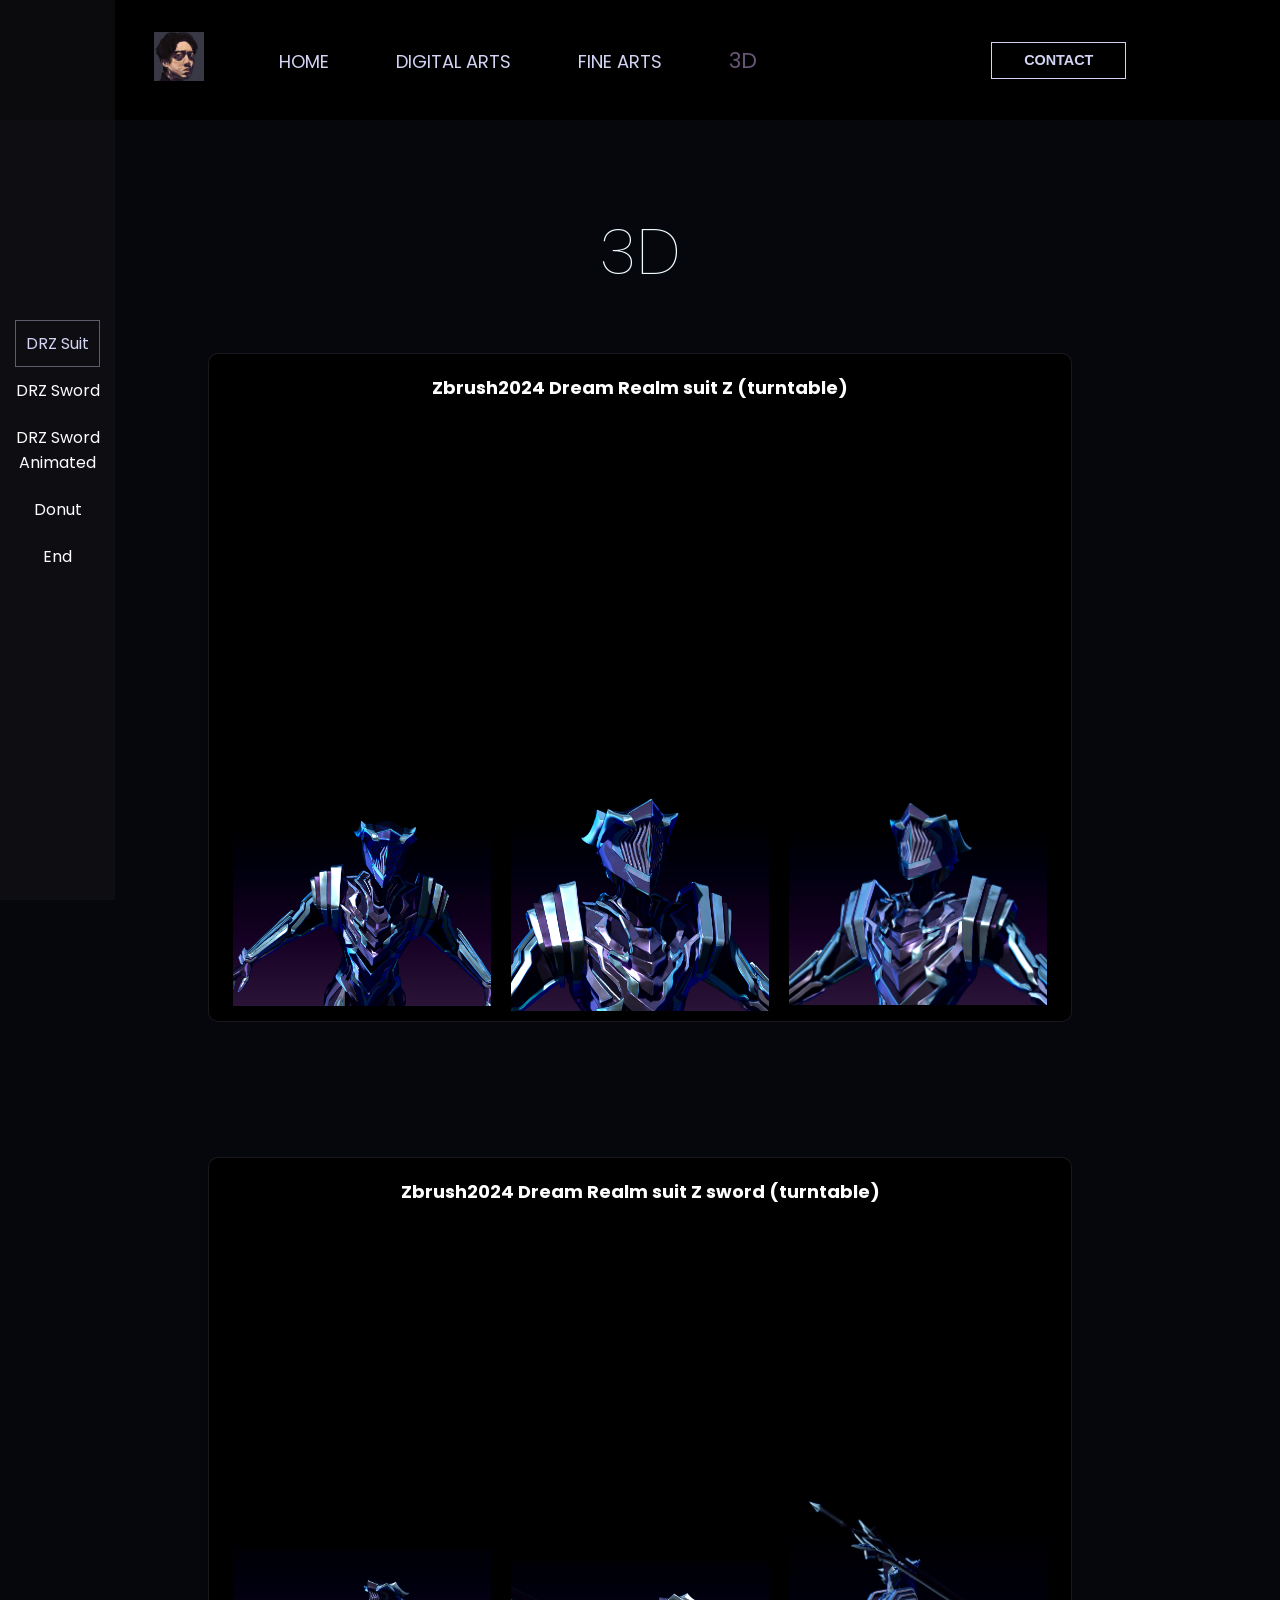
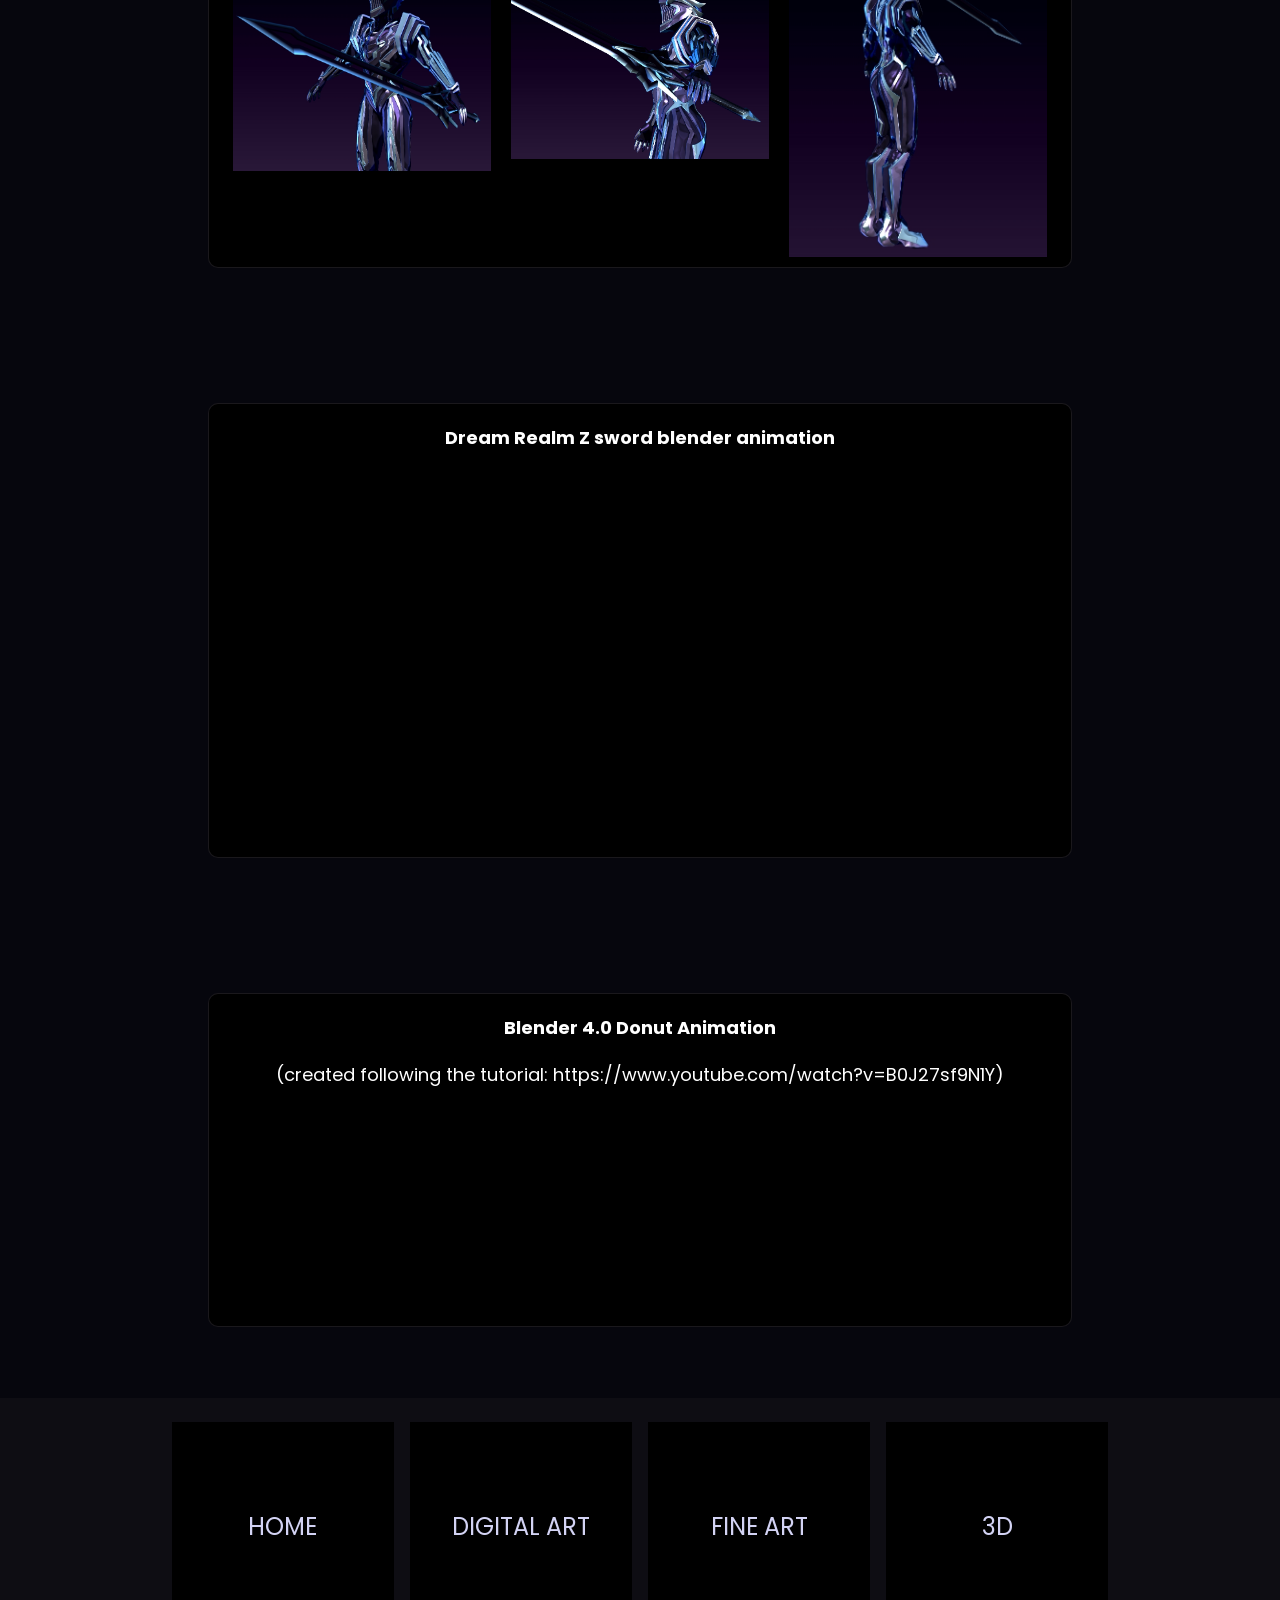
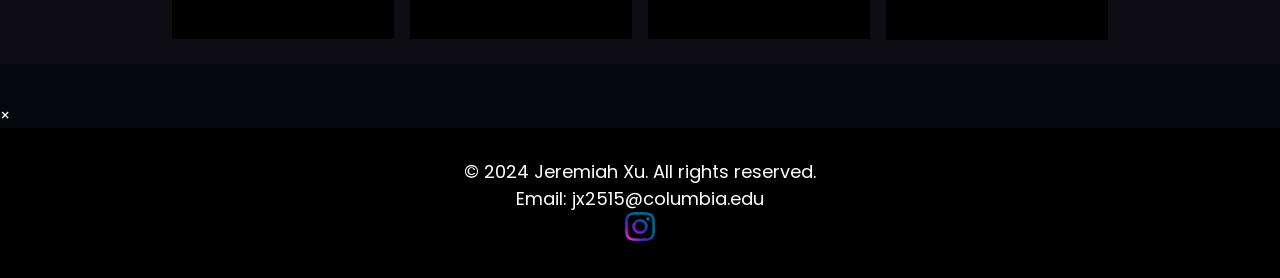
==== commit 91932580: "Update 3d.html" ====
--- a/3d.html
+++ b/3d.html
@@ -7,6 +7,7 @@
     <link rel="stylesheet" href="https://fonts.googleapis.com/css2?family=Poppins:wght@100;600&family=Lato:wght@400;600&display=swap">
     <link rel="stylesheet" href="styles.css">
     <style>
+
 
         body {
             font-family: 'Poppins', sans-serif;
@@ -122,7 +123,7 @@
     <div class="content" id="section3">
         <figure class="gallery-item">
             <figcaption><strong>Zbrush2024 Dream Realm suit Z sword (turntable)</strong></figcaption>
-            <video width="90%" autoplay muted loop>
+            <video width="57%" autoplay muted loop>
                 <source src="./images/DRZsword.mp4" type="video/mp4">
                 Your browser does not support the video tag.
             </video>
--- a/styles.css
+++ b/styles.css
@@ -28,7 +28,7 @@
 
         .container {
             max-width: 100%;
-            padding: 0 170px;
+            padding: 0 12%;
             margin: 0 auto;
             text-align: center;
             font-size: 18px;
@@ -117,7 +117,6 @@
         }
 
         .services {
-            height: auto;
             padding: 2%;
             margin-bottom: 3%; /* Adjust this value as needed */
         }
@@ -264,7 +263,7 @@
         section.services .card-grid {
             display: grid;
             grid-template-columns: repeat(4, 1fr);
-            column-gap: 2rem;
+            column-gap: 2%;
         }
 
         section.services .card-grid .card {
@@ -283,14 +282,6 @@
             text-align: center;
         }
         
-
-        section.services .card-grid .card img {
-            position: absolute;
-            top: -1.5rem;
-            left: 50%;
-            transform: translateX(-50%);
-            color: var(--secondary);
-        }
 
         section.services .card-grid .card h2 {
             font-weight: 400;
@@ -476,19 +467,12 @@
     }
 }
 
-@media (max-width: 768px) {
-    .container {
-        max-width: 540px;
-    }
+@media (max-width: 868px) {
 
     section {
         padding: 4rem 2rem;
     }
 
-    section.services .card-grid {
-        grid-template-columns: 1fr;
-    }
-
     header nav .left a {
         margin-right: 0.5rem;
     }
@@ -496,9 +480,14 @@
     .hero .right h1 {
         font-size: 2.5rem;
     }
+
+    .btn {
+        padding: 0.5rem 1.5rem;
+        font-size: 0.8rem;
+    }
 }
 
-@media (max-width: 576px) {
+@media (max-width: 768px) {
     .container {
         max-width: 100%;
         padding: 0 1rem;
@@ -510,7 +499,12 @@
     }
 
     .hero {
-        padding-top: 3
-
+        padding-top: 3rem;
+        padding-bottom: 3rem;
+    }
+
+    .btn {
+        padding: 0.4rem 1.2rem;
+        font-size: 0.7rem;
     }
 }
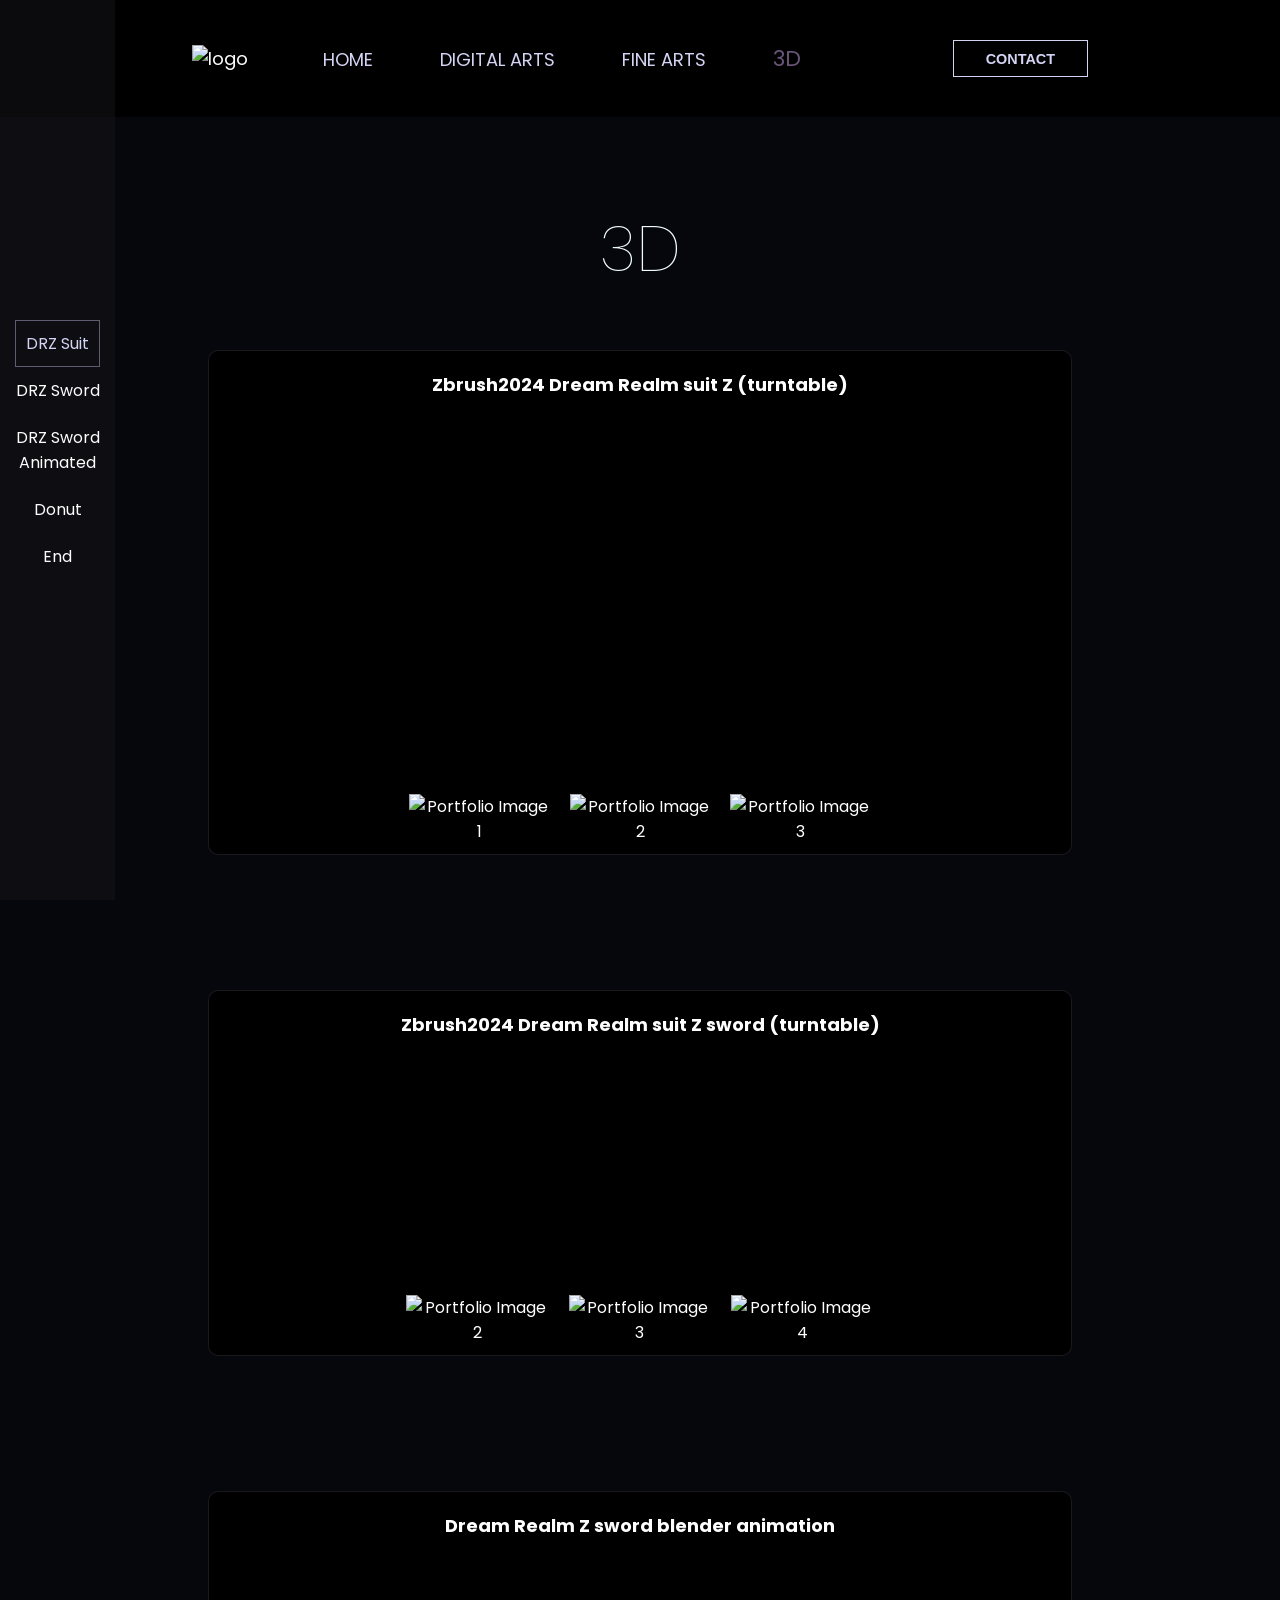
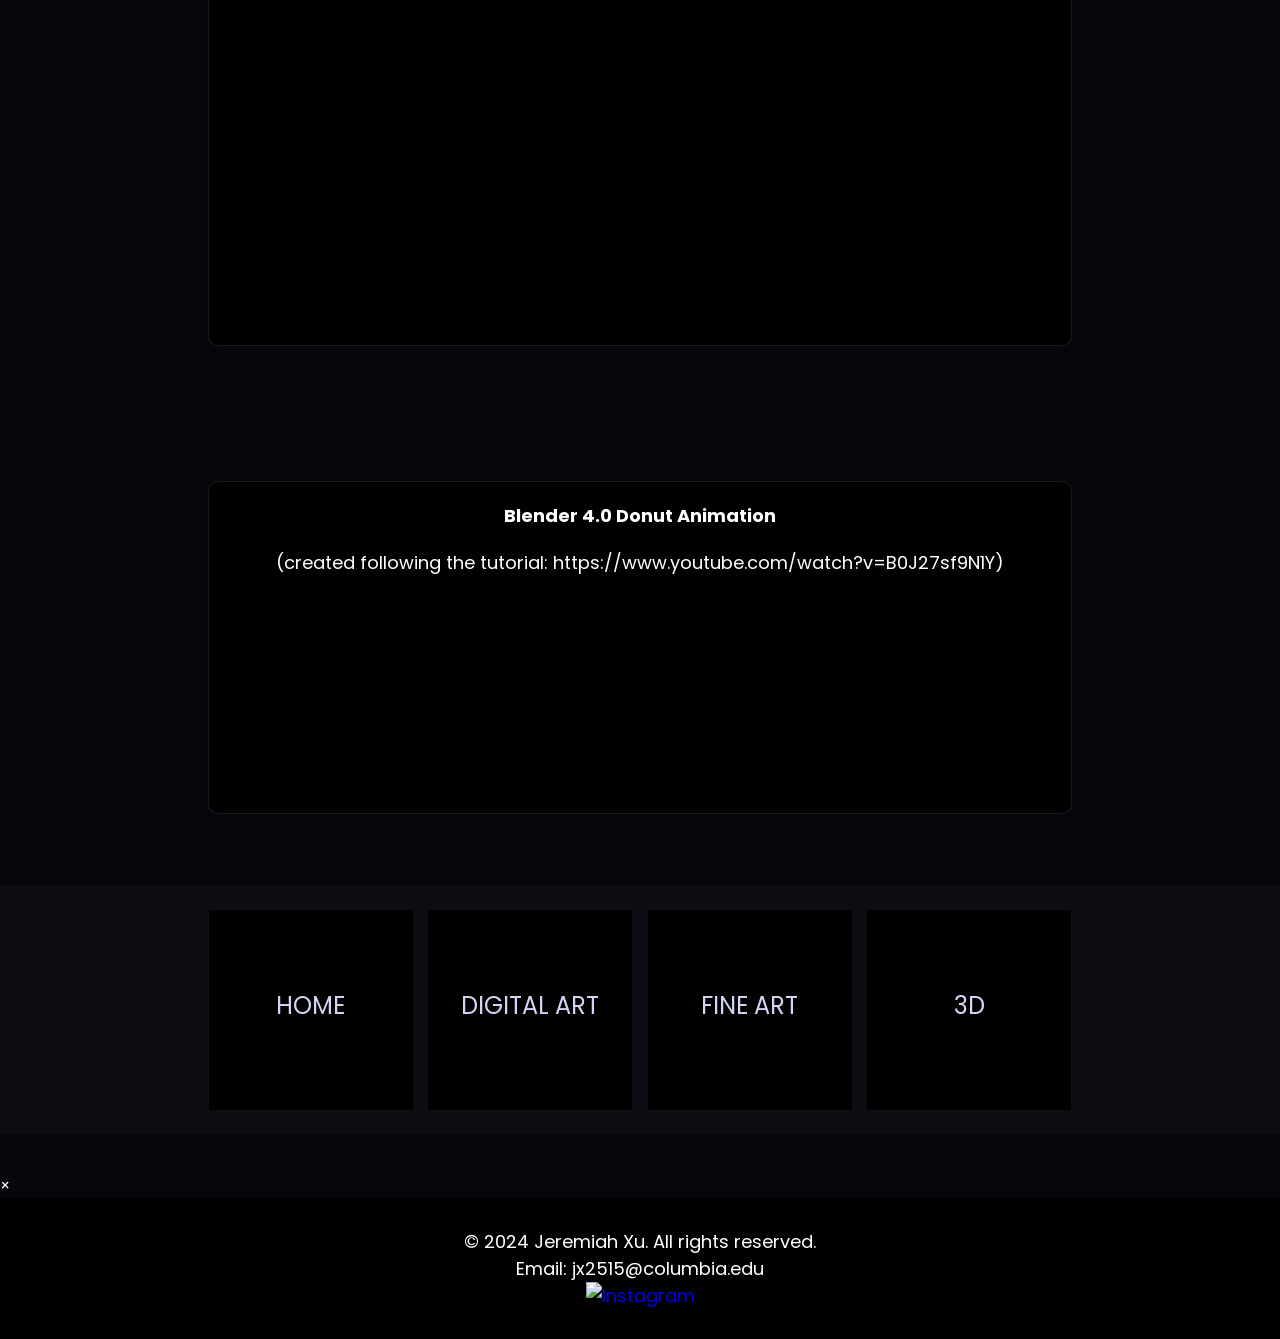
==== commit 6f0fa92c: "Add files via upload" ====
--- a/3d.html
+++ b/3d.html
@@ -81,7 +81,7 @@
                         <img src="./images/logo2.png" width="50px" alt="logo">
                     </div>
                     <div>
-                        <a href="home.html">Home</a>
+                        <a href="index.html">Home</a>
                         <a href="digital.html">Digital Arts</a>
                         <a href="fineart.html">Fine Arts</a>
                         <a href="3d.html"><span style="color: rgba(220, 180, 255, 0.467); font-size: larger;">3D</span></a>
@@ -169,7 +169,7 @@
             <div class="services-head"></div>
             <div class="card-grid">
                 <div class="card">
-                    <a href="home.html"><h2>HOME</h2></a>
+                    <a href="index.html"><h2>HOME</h2></a>
                 </div>
                 <div class="card">
                     <a href="digital.html"><h2>DIGITAL ART</h2></a>
@@ -318,4 +318,4 @@
         </div>
     </footer>
 </body>
-</html>
+</html>
--- a/styles.css
+++ b/styles.css
@@ -28,7 +28,7 @@
 
         .container {
             max-width: 100%;
-            padding: 0 12%;
+            padding: 0 15%;
             margin: 0 auto;
             text-align: center;
             font-size: 18px;
@@ -507,4 +507,4 @@
         padding: 0.4rem 1.2rem;
         font-size: 0.7rem;
     }
-}
+}
